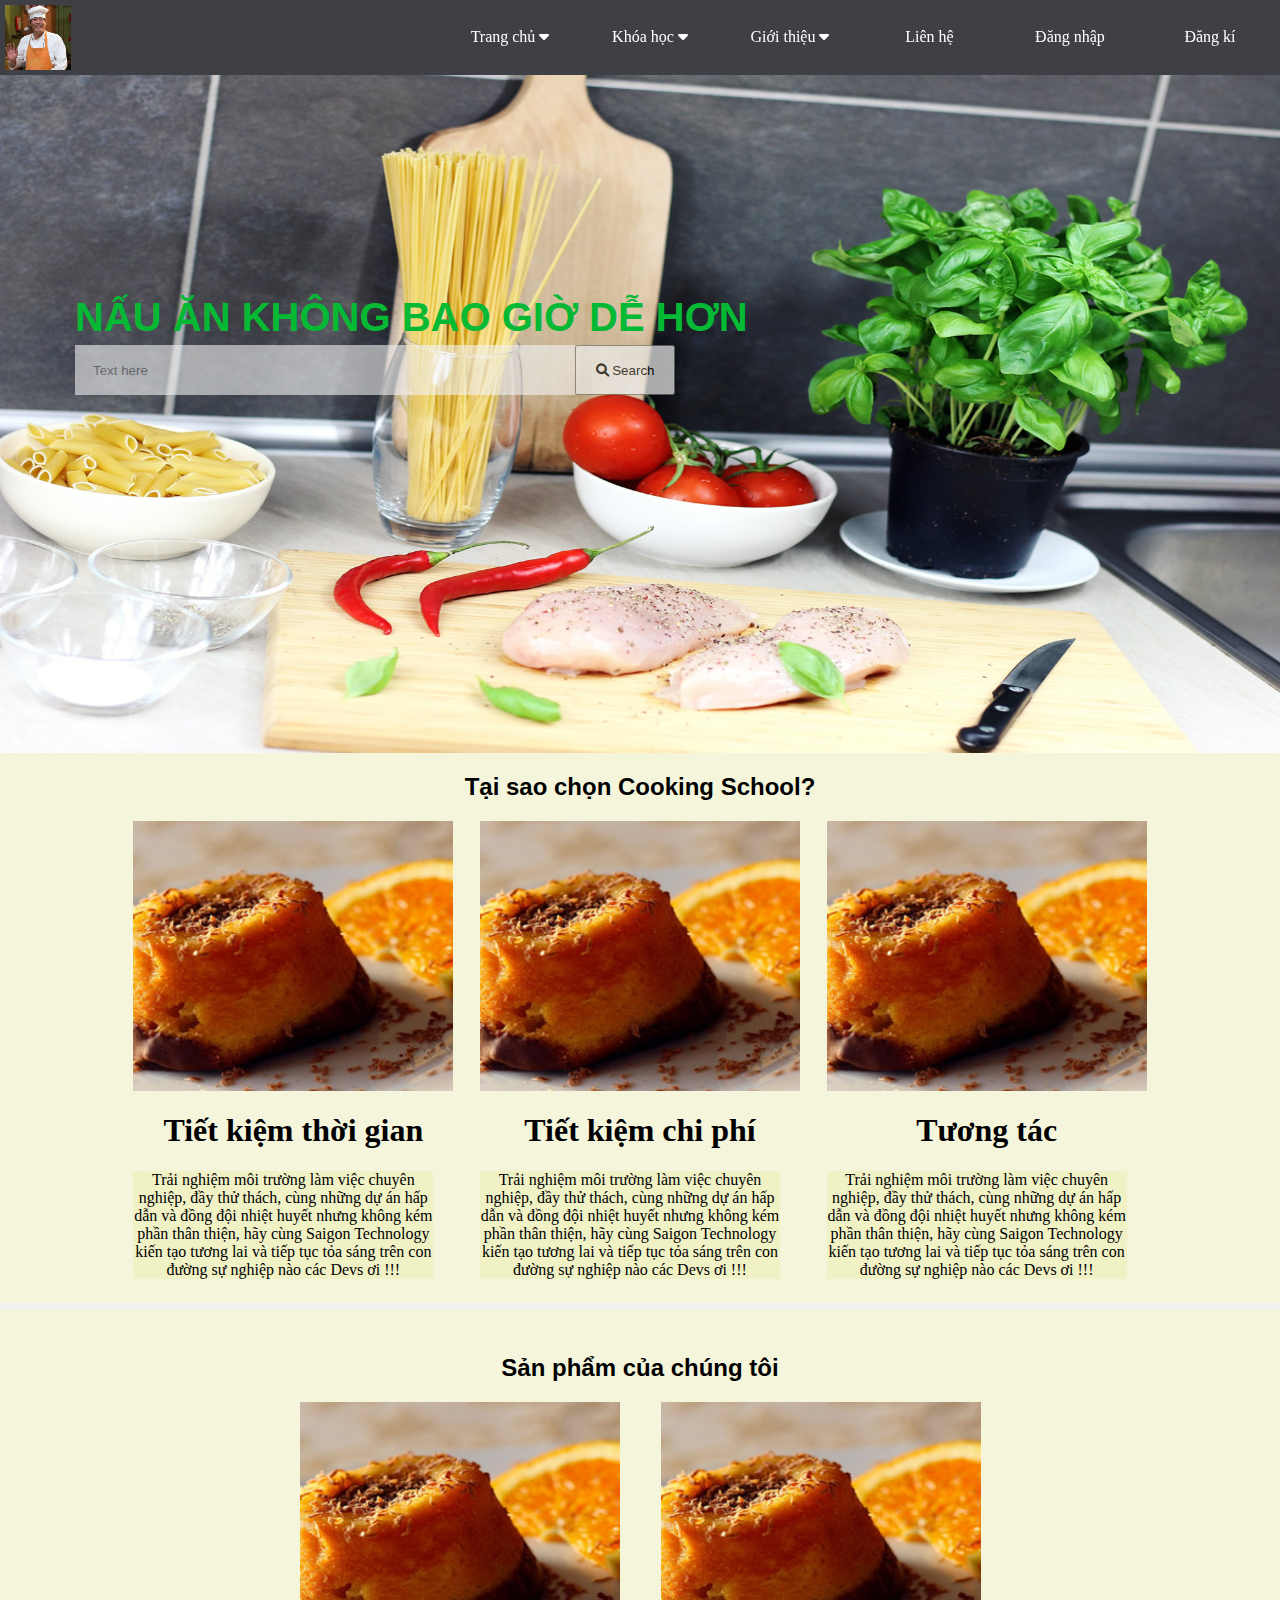
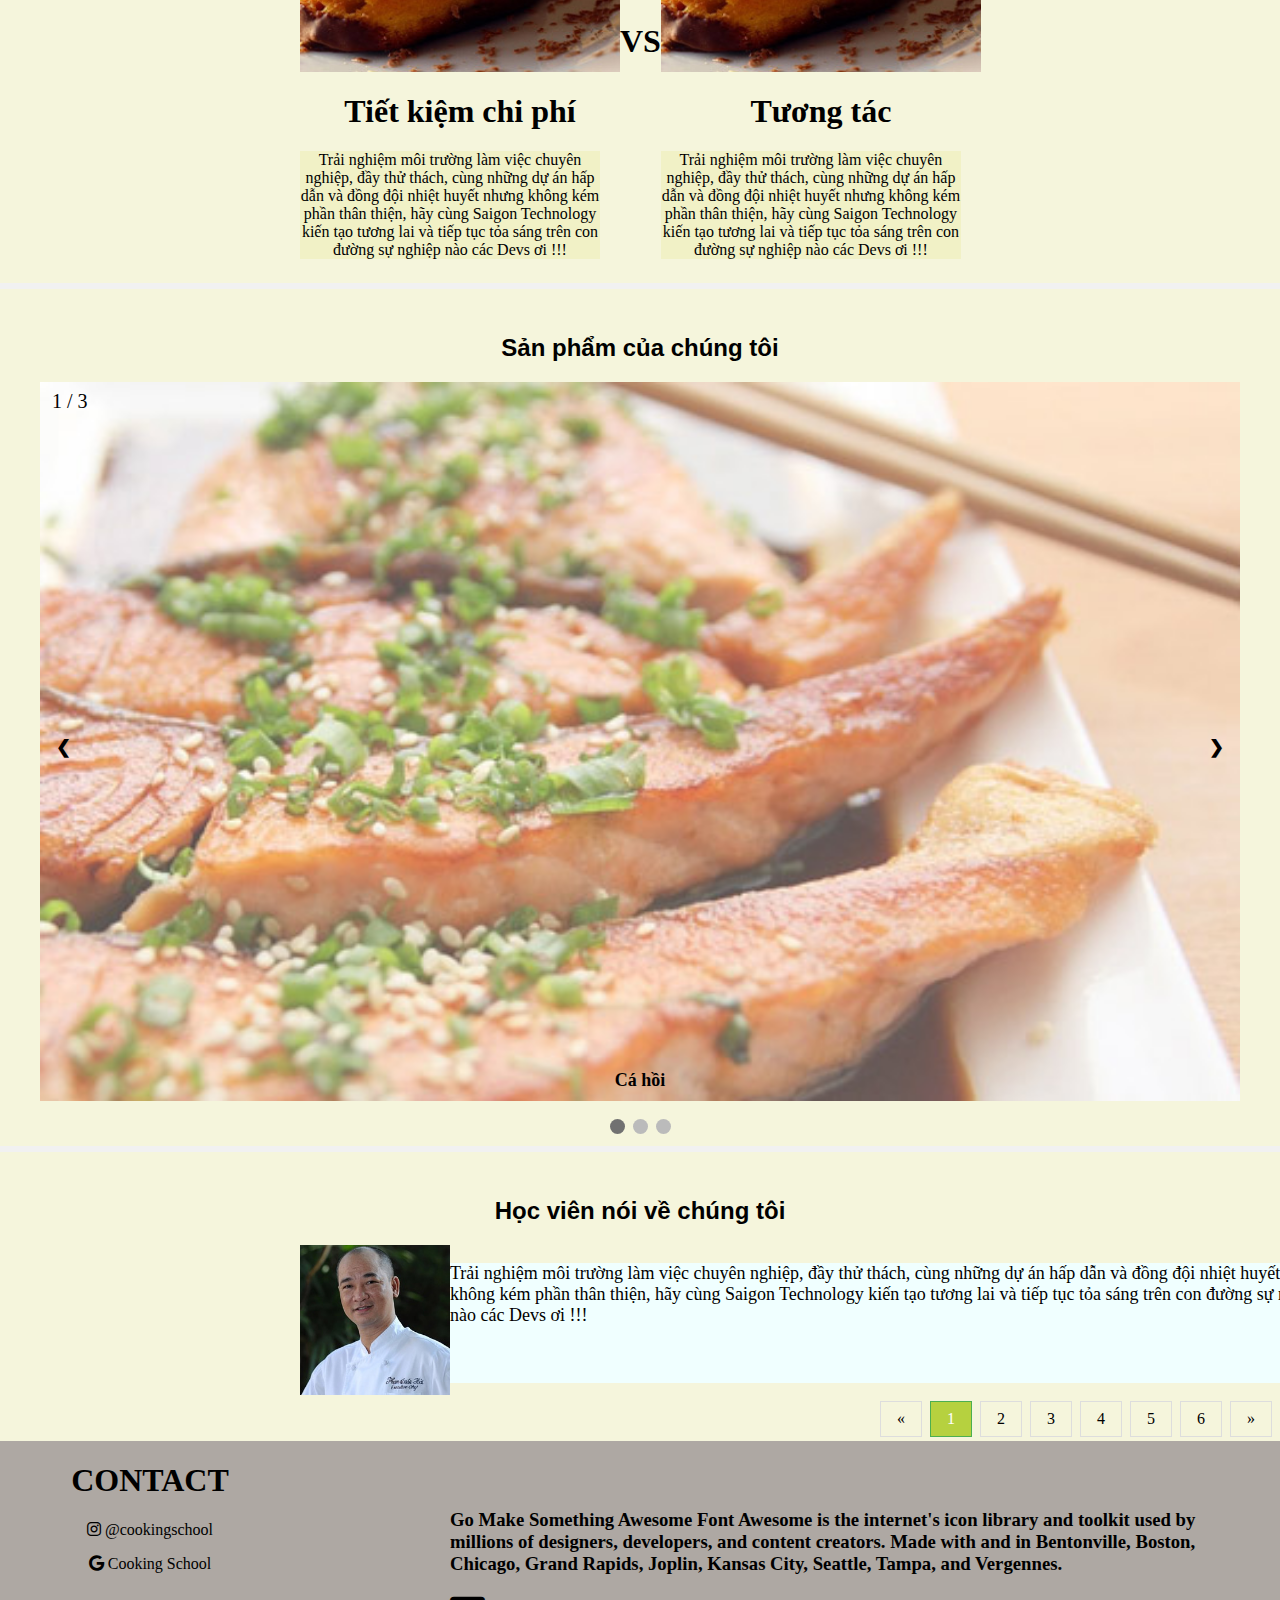
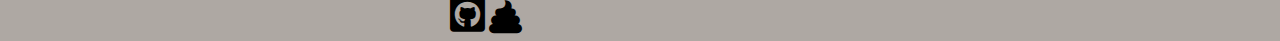
==== Index.html @ 745015cc "landing page" ====
<!DOCTYPE html>

<html>
  <head>
    <meta charset="utf-8" />
    <meta http-equiv="X-UA-Compatible" content="IE=edge" />
    <title>Cooking School</title>
    <meta name="viewport" content="width=device-width, initial-scale=1" />
    <link rel="stylesheet" href="style/style.css" />
    <link
      rel="stylesheet"
      href="https://cdnjs.cloudflare.com/ajax/libs/font-awesome/6.0.0/css/all.min.css"
     />
    <script type="text/javascript" src="js/main.js"></script>
  </head>

  <body>
    <!-- header -->
    <header class="header clearfix">
      <!-- logo -->
      <img src="images/team4.jpg" alt="headerlogo" />

      <!-- header-menu -->
      <div>
<div class="dropdown clearfix">
          <button
            class="dropbtn"
            onclick="document.getElementById('id01').style.display='block'"
          >
            Đăng kí
          </button>
          <div id="id01" class="modal">
            <span
              onclick="document.getElementById('id01').style.display='none'"
              class="close"
              title="Close Modal"
              >&times;</span
            >
            <form class="modal-content" action="/action_page.php">
              <div class="container-sign-up">
                <h1>Sign Up</h1>
                <p>Please fill in this form to create an account.</p>
                <hr />
                <label for="email"><b>Email</b></label>
                <input
                  type="text"
                  placeholder="Enter Email"
                  name="email"
                  required
                />

                <label for="psw"><b>Password</b></label>
                <input
                  type="password"
                  placeholder="Enter Password"
                  name="psw"
                  required
                />

                <label for="psw-repeat"><b>Repeat Password</b></label>
                <input
                  type="password"
                  placeholder="Repeat Password"
                  name="psw-repeat"
                  required
                />

                <label>
                  <input
                    type="checkbox"
                    checked="checked"
                    name="remember"
                    style="margin-bottom: 15px"
                  />
                  Remember me
                </label>
                <hr />
                <p>
                  By creating an account you agree to our
                  <a href="#" style="color: dodgerblue">Terms & Privacy</a>.
                </p>

                <div class="clearfix">
                  <button
                    type="button"
                    onclick="document.getElementById('id01').style.display='none'"
                    class="cancelbtn"
                  >
                    Cancel
                  </button>
                  <button type="submit" class="signupbtn">Sign Up</button>
                </div>
              </div>
            </form>
          </div>
        </div>
<div class="dropdown clearfix">
          <button
            class="dropbtn"
onclick="document.getElementById('id02').style.display='block'""
          >
            Đăng nhập
          </button>
<div id="id02" class="modal">
            <span
              onclick="document.getElementById('id02').style.display='none'"
              class="close"
              title="Close Modal"
              >&times;</span
            >
            <form class="modal-content" action="/action_page.php">
              <div class="container-sign-up">
                <h1>Login</h1>
                <p>Please fill in this form to login an account.</p>
                <hr />
                <label for="email"><b>Email</b></label>
                <input
                  type="text"
                  placeholder="Enter Email"
                  name="email"
                  required
                />

                <label for="psw"><b>Password</b></label>
                <input
                  type="password"
                  placeholder="Enter Password"
                  name="psw"
                  required
                />

                <label>
                  <input
                    type="checkbox"
                    checked="checked"
                    name="remember"
                    style="margin-bottom: 15px"
                  />
                  Remember me
                </label>
                <hr />

                <div class="clearfix">
                  <button
                    type="button"
                    onclick="document.getElementById('id02').style.display='none'"
                    class="cancelbtn"
                  >
                    Cancel
                  </button>
                  <button type="submit" class="signupbtn">Login</button>
                </div>
              </div>
            </form>
          </div>
        </div>
        <div class="dropdown">
          <button
            class="dropbtn"
            style="border-right: 1px solid rgba(58, 58, 58, 0.702)"
          >
            Liên hệ
          </button>
          <div class="dropdown-content"></div>
        </div>
        <div class="dropdown">
<button class="dropbtn">
            Giới thiệu <i class="fa fa-caret-down"></i>
          </button>
          <div class="dropdown-content">
            <a href="#">Link 1</a>
            <a href="#">Link 2</a>
            <a href="#">Link 3</a>
          </div>
        </div>
        <div class="dropdown">
<button class="dropbtn">
            Khóa học <i class="fa fa-caret-down"></i>
          </button>
          <div class="dropdown-content">
            <a href="#">Link 1</a>
            <a href="#">Link 2</a>
            <a href="#">Link 3</a>
          </div>
        </div>
        <div class="dropdown">
<button class="dropbtn">
            Trang chủ <i class="fa fa-caret-down"></i>
          </button>
          <div class="dropdown-content">
            <a href="#">Link 1</a>
            <a href="#">Link 2</a>
            <a href="#">Link 3</a>
          </div>
        </div>
      </div>
    </header>

    <!-- header-image -->
    <div class="header-image-container">
      <img src="images/homebg.jpg" alt="banner" />

      <!-- header-image-content -->
      <div>
<p>NẤU ĂN KHÔNG BAO GIỜ DỄ HƠN</p>
      </div>

      <!-- header-image-search-box -->
      <div>
        <input type="text" id="text" name="text" placeholder="Text here" />
        <button type="button"><i class="fa fa-search"></i> Search</button>
      </div>
    </div>

    <!-- main-text -->
    <!--tai sao chon cooking school -->
    <div class="main-text">
      <h2>Tại sao chọn Cooking School?</h2>
    </div>

    <!-- main-content-box-container-->
    <div class="main-content-box-container">
      <!-- content-box -->
      <div class="content-box-row">
        <img src="images/gl1.jpg" alt="cake" />
        <h1>Tiết kiệm thời gian</h1>
        <p>
          Trải nghiệm môi trường làm việc chuyên nghiệp, đầy thử thách, cùng
          những dự án hấp dẫn và đồng đội nhiệt huyết nhưng không kém phần thân
          thiện, hãy cùng Saigon Technology kiến tạo tương lai và tiếp tục tỏa
          sáng trên con đường sự nghiệp nào các Devs ơi !!!
        </p>
      </div>
      <div class="content-box-row">
        <img src="images/gl1.jpg" alt="cake" />
        <h1>Tiết kiệm chi phí</h1>
        <p>
          Trải nghiệm môi trường làm việc chuyên nghiệp, đầy thử thách, cùng
          những dự án hấp dẫn và đồng đội nhiệt huyết nhưng không kém phần thân
          thiện, hãy cùng Saigon Technology kiến tạo tương lai và tiếp tục tỏa
          sáng trên con đường sự nghiệp nào các Devs ơi !!!
        </p>
      </div>
      <div class="content-box-row">
        <img src="images/gl1.jpg" alt="cake" />
        <h1>Tương tác</h1>
        <p>
          Trải nghiệm môi trường làm việc chuyên nghiệp, đầy thử thách, cùng
          những dự án hấp dẫn và đồng đội nhiệt huyết nhưng không kém phần thân
          thiện, hãy cùng Saigon Technology kiến tạo tương lai và tiếp tục tỏa
          sáng trên con đường sự nghiệp nào các Devs ơi !!!
        </p>
      </div>
    </div>
<hr>
    <!-- San pham cua chung toi -->
    <div class="main-text">
      <h2>Sản phẩm của chúng tôi</h2>
    </div>

    <!-- content-box-content -->
    <div
      class="main-content-box-container"
      style="margin-left: 300px; margin-right: 300px"
    >
      <div class="content-box-row">
        <img src="images/gl1.jpg" alt="cake" />
        <h1>Tiết kiệm chi phí</h1>
        <p>
          Trải nghiệm môi trường làm việc chuyên nghiệp, đầy thử thách, cùng
          những dự án hấp dẫn và đồng đội nhiệt huyết nhưng không kém phần thân
          thiện, hãy cùng Saigon Technology kiến tạo tương lai và tiếp tục tỏa
          sáng trên con đường sự nghiệp nào các Devs ơi !!!
        </p>
      </div>
      <div class="content-box-row" style="margin-top: 200px">
        <h1>VS</h1>
      </div>
      <div class="content-box-row">
        <img src="images/gl1.jpg" alt="cake" />
        <h1>Tương tác</h1>
        <p>
          Trải nghiệm môi trường làm việc chuyên nghiệp, đầy thử thách, cùng
          những dự án hấp dẫn và đồng đội nhiệt huyết nhưng không kém phần thân
          thiện, hãy cùng Saigon Technology kiến tạo tương lai và tiếp tục tỏa
          sáng trên con đường sự nghiệp nào các Devs ơi !!!
        </p>
      </div>
    </div>
<hr>
    <div class="main-text">
      <h2>Sản phẩm của chúng tôi</h2>
    </div>
    <div class="slideshow-container">
      <div class="mySlides fade">
        <div class="numbertext">1 / 3</div>
        <img src="images/pf1.jpg" style="width: 100%" />
        <div class="text">Cá hồi</div>
      </div>

      <div class="mySlides fade">
        <div class="numbertext">2 / 3</div>
        <img src="images/pf2.jpg" style="width: 100%" />
        <div class="text">Mật ong</div>
      </div>

      <div class="mySlides fade">
        <div class="numbertext">3 / 3</div>
        <img src="images/pf3.jpg" style="width: 100%" />
        <div class="text">Tôm xào măng tây</div>
      </div>

      <a class="prev" onclick="plusSlides(-1)">❮</a>
      <a class="next" onclick="plusSlides(1)">❯</a>
    </div>
    <br />

    <div style="text-align: center">
      <span class="dot" onclick="currentSlide(1)"></span>
      <span class="dot" onclick="currentSlide(2)"></span>
      <span class="dot" onclick="currentSlide(3)"></span>
    </div>
<hr>
    <!-- main-content -->
    <!-- Hoc vien noi ve chung toi -->
    <div class="main-text">
      <h2>Học viên nói về chúng tôi</h2>
    </div>

    <!-- footer-content-container -->
    <div class="footer-content-container clearfix">
      <div class="footer-content-container-img">
        <img src="images/team2.jpg" alt="client" />
        <div class="footer-content-container-img-overlay">
          <div class="footer-content-container-img-text-overlay">
Kim Sơn <br />
            Cooking School
          </div>
        </div>
      </div>
      <div class="footer-content-container-descripbe">
        <p>
          Trải nghiệm môi trường làm việc chuyên nghiệp, đầy thử thách, cùng
          những dự án hấp dẫn và đồng đội nhiệt huyết nhưng không kém phần thân
          thiện, hãy cùng Saigon Technology kiến tạo tương lai và tiếp tục tỏa
          sáng trên con đường sự nghiệp nào các Devs ơi !!!
        </p>
      </div>
    </div>
<!-- pagination -->
    <div class="pagination">
      <a href="#">&laquo;</a>
      <a href="#" class="active">1</a>
      <a href="#">2</a>
      <a href="#">3</a>
      <a href="#">4</a>
      <a href="#">5</a>
      <a href="#">6</a>
      <a href="#">&raquo;</a>
    </div>

    <div class="footer-container">
      <div class="content-box-row">
        <h1>CONTACT</h1>
        <p style="background-color: rgba(255, 255, 255, 0)">
          <i class="fa-brands fa-instagram"></i> @cookingschool
        </p>
        <p style="background-color: rgba(255, 255, 255, 0)">
          <i class="fa-brands fa-google"></i
          ><a href="http://www.google.com.vn" alt="web"> Cooking School</a>
        </p>
      </div>
      <div
        class="content-box-row"
        style="margin-left: 150px; margin-top: 50px; margin-right: 50px"
      >
        <h3>
          Go Make Something Awesome Font Awesome is the internet's icon library
          and toolkit used by millions of designers, developers, and content
          creators. Made with and in Bentonville, Boston, Chicago, Grand Rapids,
          Joplin, Kansas City, Seattle, Tampa, and Vergennes.
        </h3>
        <span
          ><i class="fa-brands fa-github-square" style="font-size: 40px"></i
        ></span>
        <span><i class="fa-solid fa-poop" style="font-size: 33px"></i></span>
      </div>
    </div>
 </body>
  <script type="text/javascript">
    let slideIndex = 1;
    showSlides(slideIndex);

    function plusSlides(n) {
      showSlides((slideIndex += n));
    }

    function currentSlide(n) {
      showSlides((slideIndex = n));
    }

    function showSlides(n) {
      let i;
      let slides = document.getElementsByClassName("mySlides");
      let dots = document.getElementsByClassName("dot");
      if (n > slides.length) {
        slideIndex = 1;
      }
      if (n < 1) {
        slideIndex = slides.length;
      }
      for (i = 0; i < slides.length; i++) {
        slides[i].style.display = "none";
      }
      for (i = 0; i < dots.length; i++) {
        dots[i].className = dots[i].className.replace(" active", "");
      }
      slides[slideIndex - 1].style.display = "block";
      dots[slideIndex - 1].className += " active";
    }
  </script>
  <script>
    // Get the modal
    var modal = document.getElementById("id01");

    // When the user clicks anywhere outside of the modal, close it
    window.onclick = function (event) {
      if (event.target == modal) {
        modal.style.display = "none";
      }
    };
  </script>
  <script>
    // Get the modal
    var modal = document.getElementById("id02");

    // When the user clicks anywhere outside of the modal, close it
    window.onclick = function (event) {
      if (event.target == modal) {
        modal.style.display = "none";
      }
    };
  </script>
</html>
---- style/style.css ----
html {
  background-color: beige;
}

body {
  margin: 0px;
}

* {
  box-sizing: border-box;
}

img {
  vertical-align: middle;
}
a {
  text-decoration: none;
  color: black;
}

.clearfix::after {
  content: "";
  clear: both;
  display: table;
}

.header {
  position: sticky;
  position: -webkit-sticky;
  z-index: 1;
  top: 0px;
  width: 100%;
  height: 75px;
  background-color: rgba(25, 27, 39, 0.833);
}

.header > img {
  display: block;
  position: absolute;
  width: auto;
  height: 65px;
  margin: 5px;
}

.dropdown {
  float: right;
  overflow: hidden;
  margin-top: 8px;
}

.dropdown .dropbtn {
  font-size: 16px;
  border: none;
  border-radius: 6px;
  outline: none;
  color: white;
  padding: 20px;
  width: 140px;
  background-color: inherit;
  font-family: inherit;
  margin: 0;
  cursor: pointer;
  transition: background-color 0.5s;
}

.dropdown:hover .dropbtn {
  background-color: rgba(148, 214, 151, 0.593);
}

.dropdown-content {
  display: none;
  position: absolute;
  background-color: #f9f9f9b0;
  min-width: 160px;
  box-shadow: 0px 8px 16px 0px rgba(0, 0, 0, 0.2);
  z-index: 1;
}

.dropdown-content a {
  float: none;
  color: black;
  padding: 12px 16px;
  text-decoration: none;
  display: block;
  text-align: left;
  transition: background-color 0.5s;
}

.dropdown-content a:hover {
  background-color: rgba(221, 221, 221, 0.663);
}

.dropdown:hover .dropdown-content {
  display: block;
}

.header-image-container {
  position: relative;
  font-family: Arial;
  font-weight: bolder;
  font-size: 40px;
}

.header-image-container img {
  display: block;
  background-size: contain;
  height: 678px;
  width: 100%;
  margin-left: auto;
  margin-right: auto;
}

.header-image-container div p {
  position: absolute;
  top: 180px;
  left: 75px;
  color: rgb(6, 185, 53);
}

.header-image-container div input {
  position: absolute;
  top: 270px;
  left: 75px;
  width: 500px;
  height: 50px;
  opacity: 0.6;
}
input[type="text"],
input[type="password"] {
  width: 100%;
  padding: 18px;
  display: inline-block;
  border: none;
  background: #f1f1f1;
}

input[type="text"]:focus,
input[type="password"]:focus {
  background-color: #ddd;
  outline: none;
}

.cancelbtn {
  background-color: #f44336;
}

.cancelbtn,
.signupbtn {
  float: left;
  padding: 14px 20px;
  width: 50%;
}

.container-sign-up {
  padding: 16px;
}

/* The Modal (background) */
.modal {
  display: none; /* Hidden by default */
  position: fixed; /* Stay in place */
  z-index: 1; /* Sit on top */
  left: 0;
  top: 0;
  width: 100%; /* Full width */
  height: 100%; /* Full height */
  overflow: auto; /* Enable scroll if needed */
  background-color: #474e5d50;
  padding-top: 50px;
}

/* Modal Content/Box */
.modal-content {
  background-color: #fefefe;
  margin: 5% auto 15% auto; /* 5% from the top, 15% from the bottom and centered */
  border: 1px solid #888;
  width: 80%; /* Could be more or less, depending on screen size */
}

/* Style the horizontal ruler */
hr {
  border: 3px solid #f1f1f1;
  margin-bottom: 25px;
}

/* The Close Button (x) */
.close {
  position: absolute;
  right: 120px;
  top: 80px;
  font-size: 40px;
  font-weight: bold;
  color: #f1f1f1;
}

.close:hover,
.close:focus {
  color: #f44336;
  cursor: pointer;
}

.header-image-container div button {
  position: absolute;
  top: 270px;
  left: 575px;
  height: 50px;
  width: 100px;
  opacity: 0.7;
  cursor: pointer;
}

.main-text {
  display: flex;
  justify-content: center;
  font-family: arial;
  transition: font-size 0.5s;
}

.main-text:hover {
  font-size: larger;
  color: rgba(197, 58, 85, 0.814);
  cursor: pointer;
}

.main-content-box-container {
  position: relative;
  display: flex;
  justify-content: space-around;
  margin-left: 120px;
  margin-right: 120px;
  /* border-bottom: 1px solid black;
  border-radius: 20px; */
}

.content-box-row {
  display: flexbox;
  padding: auto;
  align-items: middle;
}

.content-box-row img {
  position: relative;
  display: block;
  width: 320px;
  height: 270px;
  background-size: contain;
}

.content-box-row h1 {
  display: block;
  position: relative;
  color: black;
  text-align: center;
}

.content-box-row p {
  display: block;
  width: 300px;
  position: relative;
  color: black;
  text-align: center;
  background-color: rgba(239, 239, 194, 0.835);
}

.footer-content-container {
  position: relative;
  display: flex;
  justify-content: space-around;
  margin-left: 150px;
  margin-right: 150px;
}

.footer-content-container-img {
  position: relative;
  display: block;
}

.footer-content-container-img > img {
  background-size: contain;
  display: block;
  margin-left: 150px;
  width: 150px;
  height: 150px;
}

.footer-content-container-img-overlay {
  position: absolute;
  height: 150px;
  width: 150px;
  opacity: 0;
  bottom: 5.4px;
  left: 150px;
  transition: 0.5s ease;
  font-size: 16px;
  background-color: rgb(255, 255, 255);
}

.footer-content-container-img:hover .footer-content-container-img-overlay {
  opacity: 0.7;
}

.footer-content-container-img-text-overlay {
  position: absolute;
  color: rgb(0, 0, 0);
  font-size: 16px;
  top: 50%;
  left: 50%;
  -webkit-transform: translate(-50%, -50%);
  -ms-transform: translate(-50%, -50%);
  transform: translate(-50%, -50%);
  text-align: center;
}

.footer-content-container-descripbe > p {
  position: relative;
  width: 900px;
  height: 120px;
  font-size: 18px;
  color: black;
  background-color: rgb(240, 255, 255);
}

.pagination {
  display: inline-block;
  margin-left: 876px;
}

.pagination a {
  color: black;
  float: left;
  padding: 8px 16px;
  text-decoration: none;
  transition: background-color 0.3s;
  border: 1px solid #ddd;
  margin: 0 4px;
}

.pagination a.active {
  background-color: #b6d13f;
  color: white;
  border: 1px solid #4caf50;
}

.pagination a:hover:not(.active) {
  background-color: #ddd;
}

/* Slideshow container */
.slideshow-container {
  max-width: 1200px;
  position: relative;
  margin: auto;
}

/* Next & previous buttons */
.prev,
.next {
  cursor: pointer;
  position: absolute;
  top: 50%;
  width: auto;
  padding: 16px;
  margin-top: -22px;
  color: rgb(0, 0, 0);
  font-weight: bold;
  font-size: 18px;
  transition: 0.6s ease;
  border-radius: 0 3px 3px 0;
  user-select: none;
}

/* Position the "next button" to the right */
.next {
  right: 0;
  border-radius: 3px 0 0 3px;
}

/* On hover, add a black background color with a little bit see-through */
.prev:hover,
.next:hover {
  background-color: rgba(255, 255, 255, 0.8);
}

/* Caption text */
.text {
  color: #000000;
  font-size: 18px;
  font-weight: bold;
  position: absolute;
  bottom: 10px;
  width: 100%;
  text-align: center;
}

/* Number text (1/3 etc) */
.numbertext {
  color: #000000;
  font-size: 20px;
  padding: 8px 12px;
  position: absolute;
  top: 0;
}

/* The dots/bullets/indicators */
.dot {
  cursor: pointer;
  height: 15px;
  width: 15px;
  margin: 0 2px;
  background-color: #bbb;
  border-radius: 50%;
  display: inline-block;
  transition: background-color 0.6s ease;
}

.active,
.dot:hover {
  background-color: #717171;
}

/* Fading animation */
.fade {
  animation-name: fade;
  animation-duration: 1.5s;
}

@keyframes fade {
  from {
    opacity: 0.4;
  }
  to {
    opacity: 1;
  }
}

.footer-container {
  position: relative;
  display: flex;
  width: 100%;
  background-color: rgba(158, 151, 151, 0.823);
  height: 200px;
  margin-bottom: 0px;
  justify-content: space-around;
}
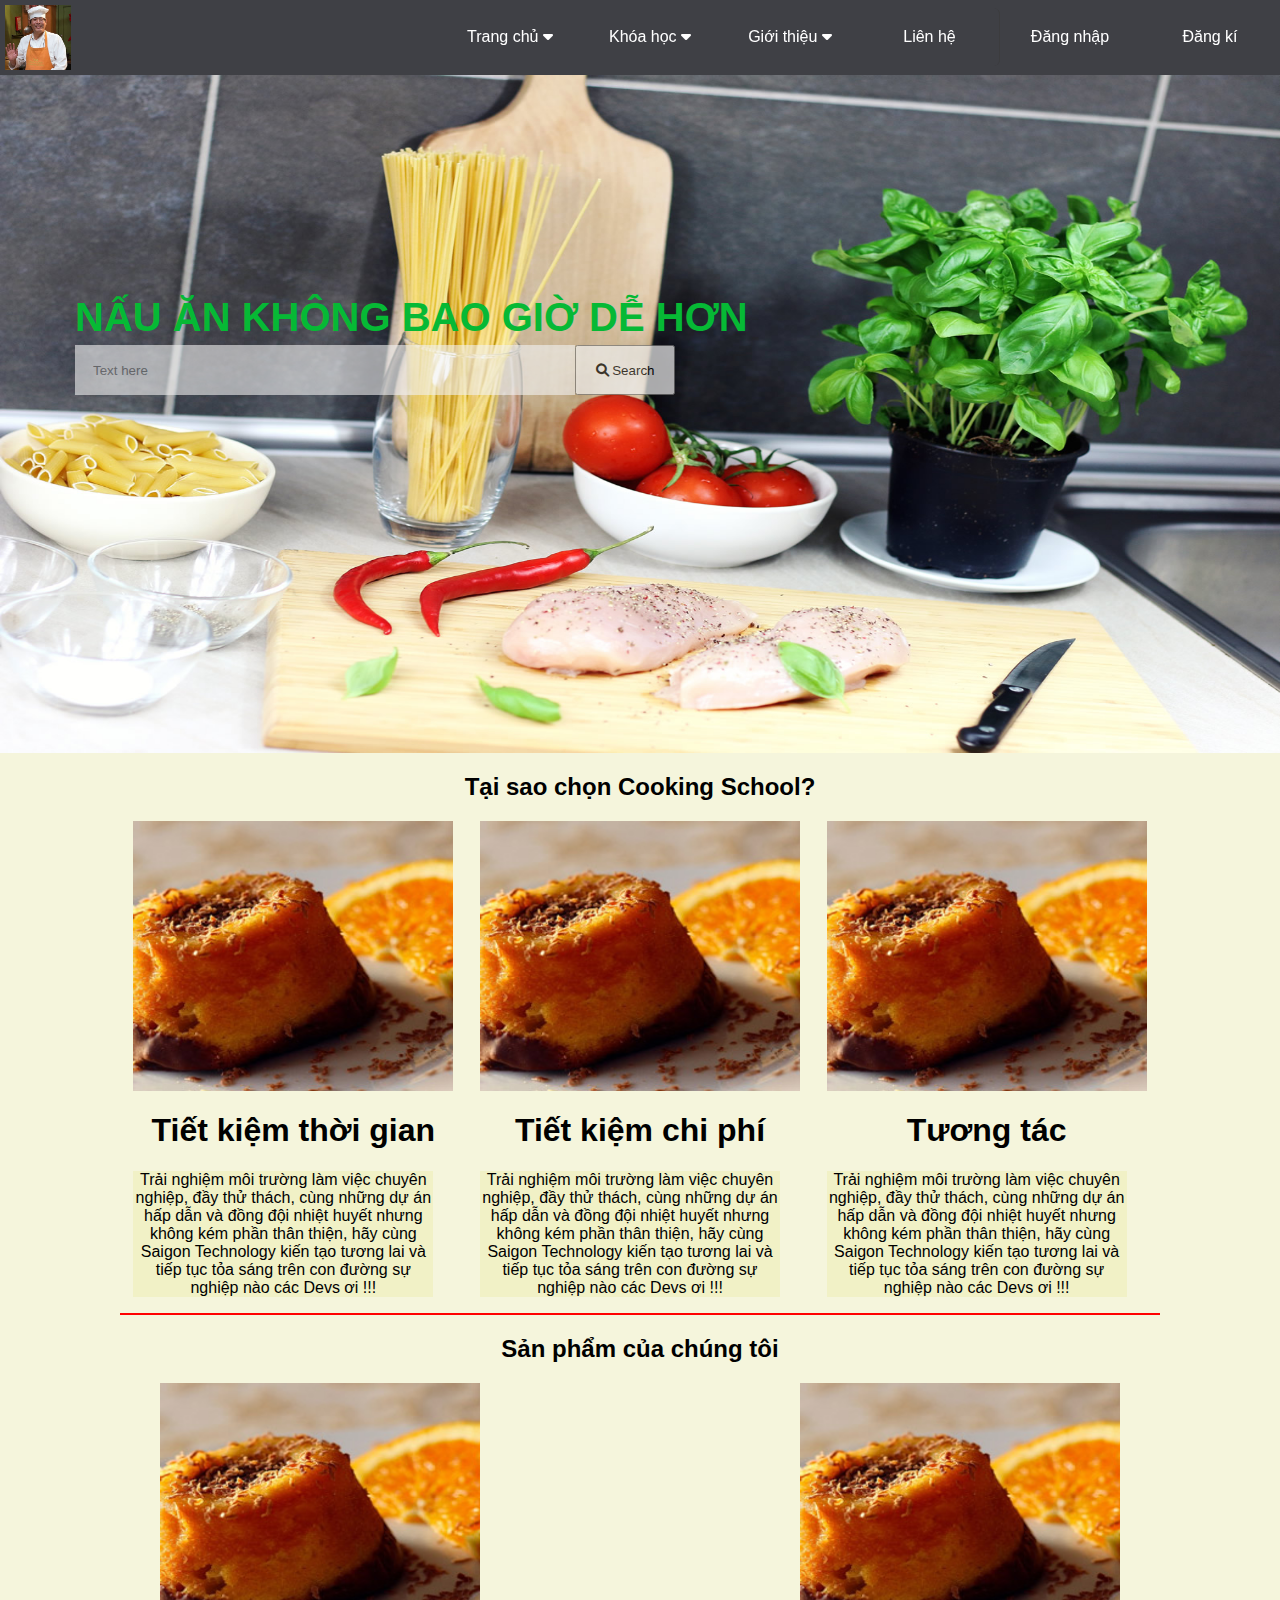
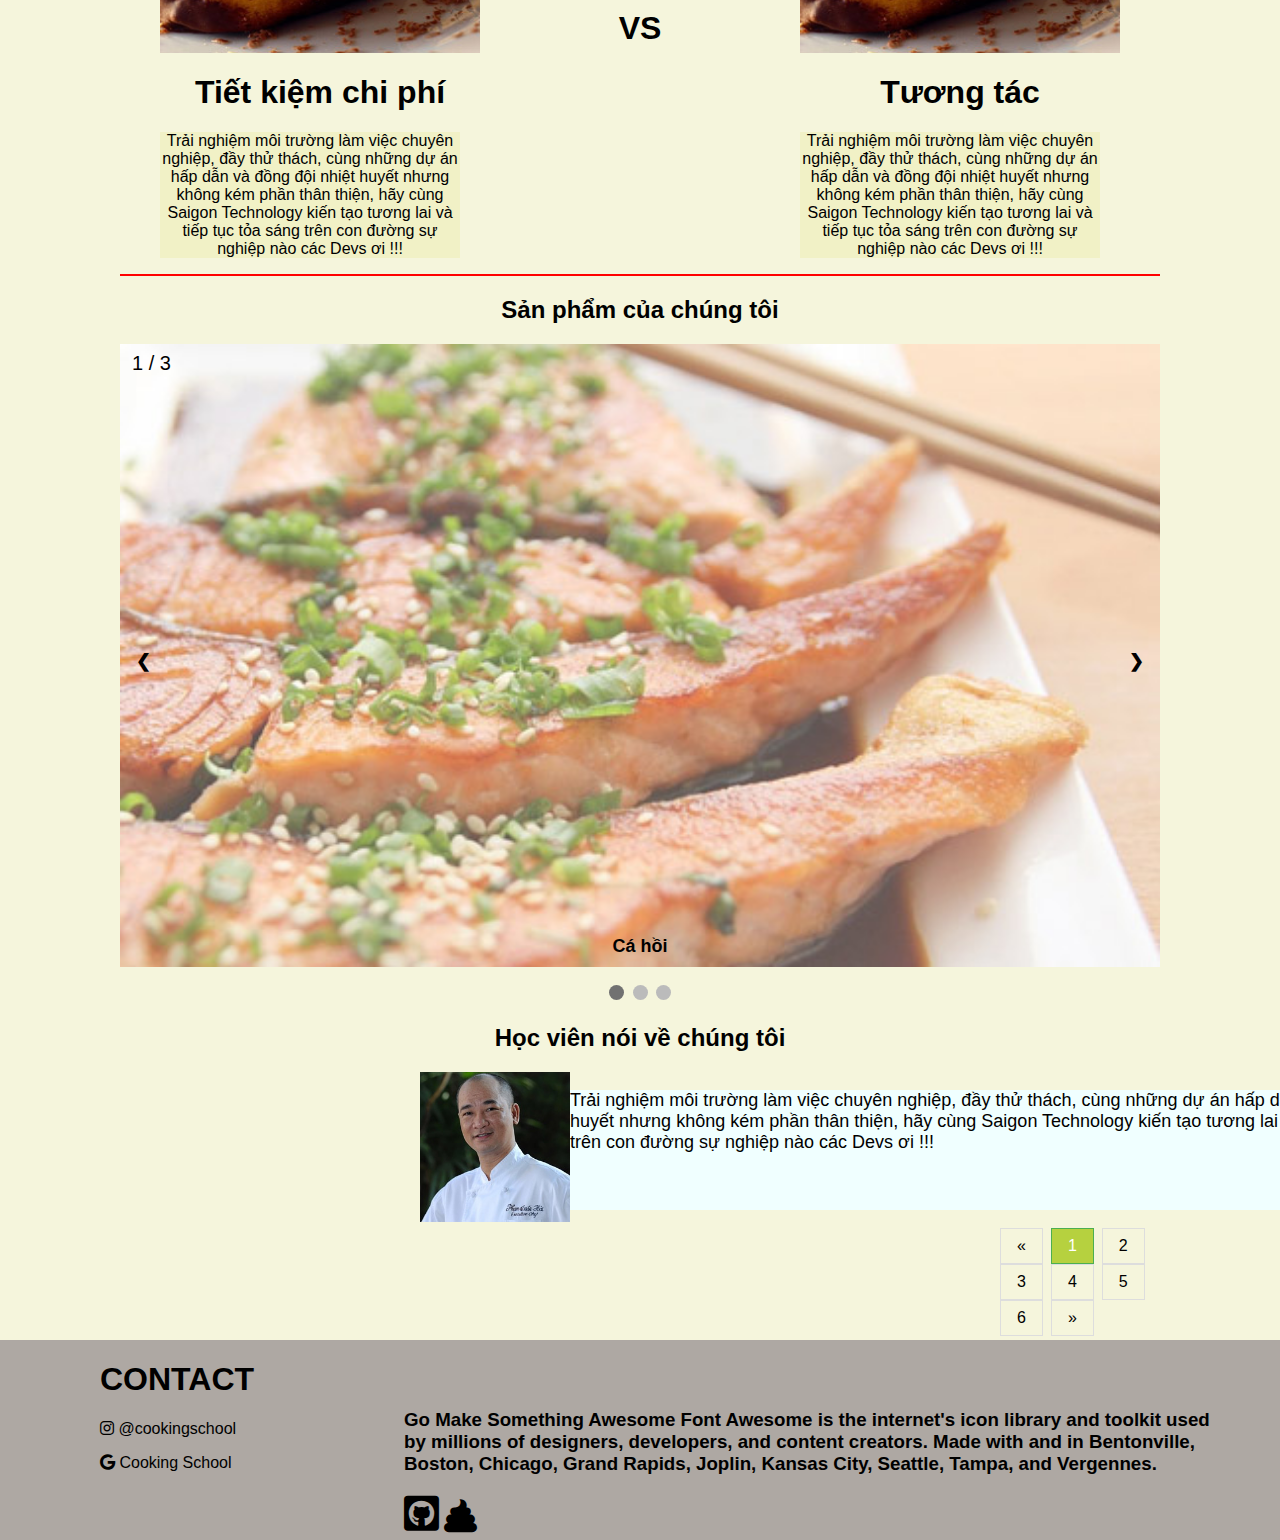
==== commit 5b943b95: "improve main page" ====
--- a/Index.html
+++ b/Index.html
@@ -6,187 +6,52 @@
     <meta http-equiv="X-UA-Compatible" content="IE=edge" />
     <title>Cooking School</title>
     <meta name="viewport" content="width=device-width, initial-scale=1" />
-    <link rel="stylesheet" href="style/style.css" />
-    <link
-      rel="stylesheet"
-      href="https://cdnjs.cloudflare.com/ajax/libs/font-awesome/6.0.0/css/all.min.css"
-     />
-    <script type="text/javascript" src="js/main.js"></script>
+    <link rel="icon" type="image/x-icon" href="favicon.ico" />
+    <link rel="stylesheet" type="" href="style/style.css" />
+    <link rel="stylesheet" type="" href="style/main.css" />
+    <link rel="stylesheet" href="https://cdnjs.cloudflare.com/ajax/libs/font-awesome/6.0.0/css/all.min.css" />
   </head>
 
   <body>
     <!-- header -->
-    <header class="header clearfix">
+    <header class="header-container clearfix">
       <!-- logo -->
       <img src="images/team4.jpg" alt="headerlogo" />
 
       <!-- header-menu -->
       <div>
-<div class="dropdown clearfix">
-          <button
-            class="dropbtn"
-            onclick="document.getElementById('id01').style.display='block'"
-          >
-            Đăng kí
-          </button>
-          <div id="id01" class="modal">
-            <span
-              onclick="document.getElementById('id01').style.display='none'"
-              class="close"
-              title="Close Modal"
-              >&times;</span
-            >
-            <form class="modal-content" action="/action_page.php">
-              <div class="container-sign-up">
-                <h1>Sign Up</h1>
-                <p>Please fill in this form to create an account.</p>
-                <hr />
-                <label for="email"><b>Email</b></label>
-                <input
-                  type="text"
-                  placeholder="Enter Email"
-                  name="email"
-                  required
-                />
-
-                <label for="psw"><b>Password</b></label>
-                <input
-                  type="password"
-                  placeholder="Enter Password"
-                  name="psw"
-                  required
-                />
-
-                <label for="psw-repeat"><b>Repeat Password</b></label>
-                <input
-                  type="password"
-                  placeholder="Repeat Password"
-                  name="psw-repeat"
-                  required
-                />
-
-                <label>
-                  <input
-                    type="checkbox"
-                    checked="checked"
-                    name="remember"
-                    style="margin-bottom: 15px"
-                  />
-                  Remember me
-                </label>
-                <hr />
-                <p>
-                  By creating an account you agree to our
-                  <a href="#" style="color: dodgerblue">Terms & Privacy</a>.
-                </p>
-
-                <div class="clearfix">
-                  <button
-                    type="button"
-                    onclick="document.getElementById('id01').style.display='none'"
-                    class="cancelbtn"
-                  >
-                    Cancel
-                  </button>
-                  <button type="submit" class="signupbtn">Sign Up</button>
-                </div>
-              </div>
-            </form>
-          </div>
-        </div>
-<div class="dropdown clearfix">
-          <button
-            class="dropbtn"
-onclick="document.getElementById('id02').style.display='block'""
-          >
-            Đăng nhập
-          </button>
-<div id="id02" class="modal">
-            <span
-              onclick="document.getElementById('id02').style.display='none'"
-              class="close"
-              title="Close Modal"
-              >&times;</span
-            >
-            <form class="modal-content" action="/action_page.php">
-              <div class="container-sign-up">
-                <h1>Login</h1>
-                <p>Please fill in this form to login an account.</p>
-                <hr />
-                <label for="email"><b>Email</b></label>
-                <input
-                  type="text"
-                  placeholder="Enter Email"
-                  name="email"
-                  required
-                />
-
-                <label for="psw"><b>Password</b></label>
-                <input
-                  type="password"
-                  placeholder="Enter Password"
-                  name="psw"
-                  required
-                />
-
-                <label>
-                  <input
-                    type="checkbox"
-                    checked="checked"
-                    name="remember"
-                    style="margin-bottom: 15px"
-                  />
-                  Remember me
-                </label>
-                <hr />
-
-                <div class="clearfix">
-                  <button
-                    type="button"
-                    onclick="document.getElementById('id02').style.display='none'"
-                    class="cancelbtn"
-                  >
-                    Cancel
-                  </button>
-                  <button type="submit" class="signupbtn">Login</button>
-                </div>
-              </div>
-            </form>
-          </div>
-        </div>
-        <div class="dropdown">
-          <button
-            class="dropbtn"
-            style="border-right: 1px solid rgba(58, 58, 58, 0.702)"
-          >
-            Liên hệ
-          </button>
-          <div class="dropdown-content"></div>
-        </div>
-        <div class="dropdown">
-<button class="dropbtn">
-            Giới thiệu <i class="fa fa-caret-down"></i>
-          </button>
+        <div class="dropdown">
+          <button class="dropbtn">Đăng kí</button>
+        </div>
+
+        <div class="dropdown">
+          <button class="dropbtn">Đăng nhập</button>
+        </div>
+
+        <div class="dropdown">
+          <button class="dropbtn" style="border-right: 1px solid rgba(58, 58, 58, 0.702)">Liên hệ</button>
+        </div>
+
+        <div class="dropdown">
+          <button class="dropbtn">Giới thiệu <i class="fa fa-caret-down"></i></button>
           <div class="dropdown-content">
             <a href="#">Link 1</a>
             <a href="#">Link 2</a>
             <a href="#">Link 3</a>
           </div>
         </div>
-        <div class="dropdown">
-<button class="dropbtn">
-            Khóa học <i class="fa fa-caret-down"></i>
-          </button>
+
+        <div class="dropdown">
+          <button class="dropbtn">Khóa học <i class="fa fa-caret-down"></i></button>
           <div class="dropdown-content">
             <a href="#">Link 1</a>
             <a href="#">Link 2</a>
             <a href="#">Link 3</a>
           </div>
         </div>
-        <div class="dropdown">
-<button class="dropbtn">
-            Trang chủ <i class="fa fa-caret-down"></i>
-          </button>
+
+        <div class="dropdown">
+          <button class="dropbtn">Trang chủ <i class="fa fa-caret-down"></i></button>
           <div class="dropdown-content">
             <a href="#">Link 1</a>
             <a href="#">Link 2</a>
@@ -196,249 +61,215 @@
       </div>
     </header>
 
-    <!-- header-image -->
+    <!-- banner -->
     <div class="header-image-container">
-      <img src="images/homebg.jpg" alt="banner" />
-
-      <!-- header-image-content -->
-      <div>
-<p>NẤU ĂN KHÔNG BAO GIỜ DỄ HƠN</p>
-      </div>
-
-      <!-- header-image-search-box -->
+      <div>
+        <img src="images/homebg.jpg" alt="banner" />
+      </div>
+
+      <div>
+        <p>NẤU ĂN KHÔNG BAO GIỜ DỄ HƠN</p>
+      </div>
+
+      <!-- search box -->
       <div>
         <input type="text" id="text" name="text" placeholder="Text here" />
         <button type="button"><i class="fa fa-search"></i> Search</button>
       </div>
     </div>
 
-    <!-- main-text -->
-    <!--tai sao chon cooking school -->
-    <div class="main-text">
-      <h2>Tại sao chọn Cooking School?</h2>
-    </div>
-
-    <!-- main-content-box-container-->
-    <div class="main-content-box-container">
-      <!-- content-box -->
-      <div class="content-box-row">
-        <img src="images/gl1.jpg" alt="cake" />
-        <h1>Tiết kiệm thời gian</h1>
-        <p>
-          Trải nghiệm môi trường làm việc chuyên nghiệp, đầy thử thách, cùng
-          những dự án hấp dẫn và đồng đội nhiệt huyết nhưng không kém phần thân
-          thiện, hãy cùng Saigon Technology kiến tạo tương lai và tiếp tục tỏa
-          sáng trên con đường sự nghiệp nào các Devs ơi !!!
+    <!-- content -->
+    <div class="content">
+      <div class="title">
+        <h2>Tại sao chọn Cooking School?</h2>
+      </div>
+
+      <!-- box container-->
+      <div class="box-container">
+        <div class="box-row">
+          <img src="images/gl1.jpg" alt="cake" />
+
+          <h1>Tiết kiệm thời gian</h1>
+
+          <p>
+            Trải nghiệm môi trường làm việc chuyên nghiệp, đầy thử thách, cùng những dự án hấp dẫn và đồng đội nhiệt huyết nhưng không kém phần thân
+            thiện, hãy cùng Saigon Technology kiến tạo tương lai và tiếp tục tỏa sáng trên con đường sự nghiệp nào các Devs ơi !!!
+          </p>
+        </div>
+
+        <div class="box-row">
+          <img src="images/gl1.jpg" alt="cake" />
+
+          <h1>Tiết kiệm chi phí</h1>
+
+          <p>
+            Trải nghiệm môi trường làm việc chuyên nghiệp, đầy thử thách, cùng những dự án hấp dẫn và đồng đội nhiệt huyết nhưng không kém phần thân
+            thiện, hãy cùng Saigon Technology kiến tạo tương lai và tiếp tục tỏa sáng trên con đường sự nghiệp nào các Devs ơi !!!
+          </p>
+        </div>
+
+        <div class="box-row">
+          <img src="images/gl1.jpg" alt="cake" />
+
+          <h1>Tương tác</h1>
+
+          <p>
+            Trải nghiệm môi trường làm việc chuyên nghiệp, đầy thử thách, cùng những dự án hấp dẫn và đồng đội nhiệt huyết nhưng không kém phần thân
+            thiện, hãy cùng Saigon Technology kiến tạo tương lai và tiếp tục tỏa sáng trên con đường sự nghiệp nào các Devs ơi !!!
+          </p>
+        </div>
+      </div>
+
+      <div class="line-break"></div>
+    </div>
+
+    <!-- content -->
+    <div class="content">
+      <div class="title">
+        <h2>Sản phẩm của chúng tôi</h2>
+      </div>
+
+      <!-- box-content -->
+      <div class="box-container" style="justify-content: center;">
+        <div class="box-row">
+          <img src="images/gl1.jpg" alt="cake" />
+
+          <h1>Tiết kiệm chi phí</h1>
+
+          <p>
+            Trải nghiệm môi trường làm việc chuyên nghiệp, đầy thử thách, cùng những dự án hấp dẫn và đồng đội nhiệt huyết nhưng không kém phần thân
+            thiện, hãy cùng Saigon Technology kiến tạo tương lai và tiếp tục tỏa sáng trên con đường sự nghiệp nào các Devs ơi !!!
+          </p>
+        </div>
+
+        <div class="box-row" style="align-self: center; width: 320px;">
+          <h1>VS</h1>
+        </div>
+
+        <div class="box-row">
+          <img src="images/gl1.jpg" alt="cake" />
+
+          <h1>Tương tác</h1>
+
+          <p>
+            Trải nghiệm môi trường làm việc chuyên nghiệp, đầy thử thách, cùng những dự án hấp dẫn và đồng đội nhiệt huyết nhưng không kém phần thân
+            thiện, hãy cùng Saigon Technology kiến tạo tương lai và tiếp tục tỏa sáng trên con đường sự nghiệp nào các Devs ơi !!!
+          </p>
+        </div>
+      </div>
+      
+      <div class="line-break"></div>
+    </div>
+
+    <!-- content -->
+    <div class="content">
+      <div class="title">
+        <h2>Sản phẩm của chúng tôi</h2>
+      </div>
+
+      <div class="slideshow-container">
+        <div class="mySlides fade">
+          <div class="numbertext">1 / 3</div>
+          <img src="images/pf1.jpg" style="width: 100%" />
+          <div class="text">Cá hồi</div>
+        </div>
+
+        <div class="mySlides fade">
+          <div class="numbertext">2 / 3</div>
+          <img src="images/pf2.jpg" style="width: 100%" />
+          <div class="text">Mật ong</div>
+        </div>
+
+        <div class="mySlides fade">
+          <div class="numbertext">3 / 3</div>
+          <img src="images/pf3.jpg" style="width: 100%" />
+          <div class="text">Tôm xào măng tây</div>
+        </div>
+
+        <a class="prev" onclick="plusSlides(-1)">❮</a>
+        <a class="next" onclick="plusSlides(1)">❯</a>
+      </div>
+
+      <br />
+
+      <div style="text-align: center">
+        <span class="dot" onclick="currentSlide(1)"></span>
+        <span class="dot" onclick="currentSlide(2)"></span>
+        <span class="dot" onclick="currentSlide(3)"></span>
+      </div>
+    </div>
+
+    <!-- content -->
+    <div class="content">
+      <div class="title"><!--  -->
+        <h2>Học viên nói về chúng tôi</h2>
+      </div>
+
+      <div class="feedback">
+        <div class="feedback-img">
+          <img src="images/team2.jpg" alt="client" />
+
+          <div class="feedback-img-overlay feedback-img-text-overlay">
+            Kim Sơn <br />
+            Cooking School
+          </div>
+        </div>
+
+        <div class="feedback-descripbe">
+          <p>
+            Trải nghiệm môi trường làm việc chuyên nghiệp, đầy thử thách, cùng những dự án hấp dẫn và đồng đội nhiệt huyết nhưng không kém phần thân
+            thiện, hãy cùng Saigon Technology kiến tạo tương lai và tiếp tục tỏa sáng trên con đường sự nghiệp nào các Devs ơi !!!
+          </p>
+        </div>
+      </div>
+
+      <!-- pagination -->
+      <div class="pagination">
+        <a href="#">&laquo;</a>
+        <a href="#" class="active">1</a>
+        <a href="#">2</a>
+        <a href="#">3</a>
+        <a href="#">4</a>
+        <a href="#">5</a>
+        <a href="#">6</a>
+        <a href="#">&raquo;</a>
+      </div>
+    </div><!--  -->
+
+    <!-- footer -->
+    <footer class="footer-container">
+      <div class="box-row" style="margin-left: 100px">
+        <h1>CONTACT</h1>
+
+        <p style="background-color: rgba(255, 255, 255, 0)"><i class="fa-brands fa-instagram"></i> @cookingschool</p>
+
+        <p style="background-color: rgba(255, 255, 255, 0)">
+          <i class="fa-brands fa-google"></i><a href="http://www.google.com.vn" alt="web"> Cooking School</a>
         </p>
       </div>
-      <div class="content-box-row">
-        <img src="images/gl1.jpg" alt="cake" />
-        <h1>Tiết kiệm chi phí</h1>
-        <p>
-          Trải nghiệm môi trường làm việc chuyên nghiệp, đầy thử thách, cùng
-          những dự án hấp dẫn và đồng đội nhiệt huyết nhưng không kém phần thân
-          thiện, hãy cùng Saigon Technology kiến tạo tương lai và tiếp tục tỏa
-          sáng trên con đường sự nghiệp nào các Devs ơi !!!
-        </p>
-      </div>
-      <div class="content-box-row">
-        <img src="images/gl1.jpg" alt="cake" />
-        <h1>Tương tác</h1>
-        <p>
-          Trải nghiệm môi trường làm việc chuyên nghiệp, đầy thử thách, cùng
-          những dự án hấp dẫn và đồng đội nhiệt huyết nhưng không kém phần thân
-          thiện, hãy cùng Saigon Technology kiến tạo tương lai và tiếp tục tỏa
-          sáng trên con đường sự nghiệp nào các Devs ơi !!!
-        </p>
-      </div>
-    </div>
-<hr>
-    <!-- San pham cua chung toi -->
-    <div class="main-text">
-      <h2>Sản phẩm của chúng tôi</h2>
-    </div>
-
-    <!-- content-box-content -->
-    <div
-      class="main-content-box-container"
-      style="margin-left: 300px; margin-right: 300px"
-    >
-      <div class="content-box-row">
-        <img src="images/gl1.jpg" alt="cake" />
-        <h1>Tiết kiệm chi phí</h1>
-        <p>
-          Trải nghiệm môi trường làm việc chuyên nghiệp, đầy thử thách, cùng
-          những dự án hấp dẫn và đồng đội nhiệt huyết nhưng không kém phần thân
-          thiện, hãy cùng Saigon Technology kiến tạo tương lai và tiếp tục tỏa
-          sáng trên con đường sự nghiệp nào các Devs ơi !!!
-        </p>
-      </div>
-      <div class="content-box-row" style="margin-top: 200px">
-        <h1>VS</h1>
-      </div>
-      <div class="content-box-row">
-        <img src="images/gl1.jpg" alt="cake" />
-        <h1>Tương tác</h1>
-        <p>
-          Trải nghiệm môi trường làm việc chuyên nghiệp, đầy thử thách, cùng
-          những dự án hấp dẫn và đồng đội nhiệt huyết nhưng không kém phần thân
-          thiện, hãy cùng Saigon Technology kiến tạo tương lai và tiếp tục tỏa
-          sáng trên con đường sự nghiệp nào các Devs ơi !!!
-        </p>
-      </div>
-    </div>
-<hr>
-    <div class="main-text">
-      <h2>Sản phẩm của chúng tôi</h2>
-    </div>
-    <div class="slideshow-container">
-      <div class="mySlides fade">
-        <div class="numbertext">1 / 3</div>
-        <img src="images/pf1.jpg" style="width: 100%" />
-        <div class="text">Cá hồi</div>
-      </div>
-
-      <div class="mySlides fade">
-        <div class="numbertext">2 / 3</div>
-        <img src="images/pf2.jpg" style="width: 100%" />
-        <div class="text">Mật ong</div>
-      </div>
-
-      <div class="mySlides fade">
-        <div class="numbertext">3 / 3</div>
-        <img src="images/pf3.jpg" style="width: 100%" />
-        <div class="text">Tôm xào măng tây</div>
-      </div>
-
-      <a class="prev" onclick="plusSlides(-1)">❮</a>
-      <a class="next" onclick="plusSlides(1)">❯</a>
-    </div>
-    <br />
-
-    <div style="text-align: center">
-      <span class="dot" onclick="currentSlide(1)"></span>
-      <span class="dot" onclick="currentSlide(2)"></span>
-      <span class="dot" onclick="currentSlide(3)"></span>
-    </div>
-<hr>
-    <!-- main-content -->
-    <!-- Hoc vien noi ve chung toi -->
-    <div class="main-text">
-      <h2>Học viên nói về chúng tôi</h2>
-    </div>
-
-    <!-- footer-content-container -->
-    <div class="footer-content-container clearfix">
-      <div class="footer-content-container-img">
-        <img src="images/team2.jpg" alt="client" />
-        <div class="footer-content-container-img-overlay">
-          <div class="footer-content-container-img-text-overlay">
-Kim Sơn <br />
-            Cooking School
-          </div>
-        </div>
-      </div>
-      <div class="footer-content-container-descripbe">
-        <p>
-          Trải nghiệm môi trường làm việc chuyên nghiệp, đầy thử thách, cùng
-          những dự án hấp dẫn và đồng đội nhiệt huyết nhưng không kém phần thân
-          thiện, hãy cùng Saigon Technology kiến tạo tương lai và tiếp tục tỏa
-          sáng trên con đường sự nghiệp nào các Devs ơi !!!
-        </p>
-      </div>
-    </div>
-<!-- pagination -->
-    <div class="pagination">
-      <a href="#">&laquo;</a>
-      <a href="#" class="active">1</a>
-      <a href="#">2</a>
-      <a href="#">3</a>
-      <a href="#">4</a>
-      <a href="#">5</a>
-      <a href="#">6</a>
-      <a href="#">&raquo;</a>
-    </div>
-
-    <div class="footer-container">
-      <div class="content-box-row">
-        <h1>CONTACT</h1>
-        <p style="background-color: rgba(255, 255, 255, 0)">
-          <i class="fa-brands fa-instagram"></i> @cookingschool
-        </p>
-        <p style="background-color: rgba(255, 255, 255, 0)">
-          <i class="fa-brands fa-google"></i
-          ><a href="http://www.google.com.vn" alt="web"> Cooking School</a>
-        </p>
-      </div>
-      <div
-        class="content-box-row"
-        style="margin-left: 150px; margin-top: 50px; margin-right: 50px"
-      >
+
+      <div class="box-row" style="margin-left: 150px; margin-top: 50px; margin-right: 50px">
         <h3>
-          Go Make Something Awesome Font Awesome is the internet's icon library
-          and toolkit used by millions of designers, developers, and content
-          creators. Made with and in Bentonville, Boston, Chicago, Grand Rapids,
-          Joplin, Kansas City, Seattle, Tampa, and Vergennes.
+          Go Make Something Awesome Font Awesome is the internet's icon library and toolkit used by millions of designers, developers, and content
+          creators. Made with and in Bentonville, Boston, Chicago, Grand Rapids, Joplin, Kansas City, Seattle, Tampa, and Vergennes.
         </h3>
-        <span
-          ><i class="fa-brands fa-github-square" style="font-size: 40px"></i
-        ></span>
+
+        <span><i class="fa-brands fa-github-square" style="font-size: 40px"></i></span>
         <span><i class="fa-solid fa-poop" style="font-size: 33px"></i></span>
       </div>
-    </div>
- </body>
-  <script type="text/javascript">
-    let slideIndex = 1;
-    showSlides(slideIndex);
-
-    function plusSlides(n) {
-      showSlides((slideIndex += n));
-    }
-
-    function currentSlide(n) {
-      showSlides((slideIndex = n));
-    }
-
-    function showSlides(n) {
-      let i;
-      let slides = document.getElementsByClassName("mySlides");
-      let dots = document.getElementsByClassName("dot");
-      if (n > slides.length) {
-        slideIndex = 1;
-      }
-      if (n < 1) {
-        slideIndex = slides.length;
-      }
-      for (i = 0; i < slides.length; i++) {
-        slides[i].style.display = "none";
-      }
-      for (i = 0; i < dots.length; i++) {
-        dots[i].className = dots[i].className.replace(" active", "");
-      }
-      slides[slideIndex - 1].style.display = "block";
-      dots[slideIndex - 1].className += " active";
-    }
-  </script>
+    </footer>
+  </body>
+  <script type="text/javascript" src="js/main.js"></script>
+  <script type="text/javascript" src="js/slides.js"></script>
   <script>
     // Get the modal
-    var modal = document.getElementById("id01");
+    var modal = document.getElementById('id01');
 
     // When the user clicks anywhere outside of the modal, close it
     window.onclick = function (event) {
       if (event.target == modal) {
-        modal.style.display = "none";
+        modal.style.display = 'none';
       }
     };
   </script>
-  <script>
-    // Get the modal
-    var modal = document.getElementById("id02");
-
-    // When the user clicks anywhere outside of the modal, close it
-    window.onclick = function (event) {
-      if (event.target == modal) {
-        modal.style.display = "none";
-      }
-    };
-  </script>
-</html>+</html>
--- a/style/style.css
+++ b/style/style.css
@@ -1,9 +1,7 @@
-html {
-  background-color: beige;
-}
-
 body {
   margin: 0px;
+  background-color: beige;
+  font-family: Helvetica, sans-serif;
 }
 
 * {
@@ -13,34 +11,27 @@
 img {
   vertical-align: middle;
 }
+
 a {
   text-decoration: none;
   color: black;
 }
 
 .clearfix::after {
-  content: "";
+  content: '';
   clear: both;
   display: table;
 }
 
-.header {
-  position: sticky;
-  position: -webkit-sticky;
-  z-index: 1;
-  top: 0px;
-  width: 100%;
-  height: 75px;
-  background-color: rgba(25, 27, 39, 0.833);
-}
-
-.header > img {
-  display: block;
-  position: absolute;
-  width: auto;
-  height: 65px;
-  margin: 5px;
-}
+/* Margin */
+.mg-left-300 {
+  margin-left: 300px;
+}
+
+.mg-right-300 {
+  margin-right: 300px;
+}
+/* End Margin */
 
 .dropdown {
   float: right;
@@ -57,7 +48,6 @@
   padding: 20px;
   width: 140px;
   background-color: inherit;
-  font-family: inherit;
   margin: 0;
   cursor: pointer;
   transition: background-color 0.5s;
@@ -96,7 +86,6 @@
 
 .header-image-container {
   position: relative;
-  font-family: Arial;
   font-weight: bolder;
   font-size: 40px;
 }
@@ -125,8 +114,8 @@
   height: 50px;
   opacity: 0.6;
 }
-input[type="text"],
-input[type="password"] {
+input[type='text'],
+input[type='password'] {
   width: 100%;
   padding: 18px;
   display: inline-block;
@@ -134,8 +123,8 @@
   background: #f1f1f1;
 }
 
-input[type="text"]:focus,
-input[type="password"]:focus {
+input[type='text']:focus,
+input[type='password']:focus {
   background-color: #ddd;
   outline: none;
 }
@@ -209,117 +198,6 @@
   cursor: pointer;
 }
 
-.main-text {
-  display: flex;
-  justify-content: center;
-  font-family: arial;
-  transition: font-size 0.5s;
-}
-
-.main-text:hover {
-  font-size: larger;
-  color: rgba(197, 58, 85, 0.814);
-  cursor: pointer;
-}
-
-.main-content-box-container {
-  position: relative;
-  display: flex;
-  justify-content: space-around;
-  margin-left: 120px;
-  margin-right: 120px;
-  /* border-bottom: 1px solid black;
-  border-radius: 20px; */
-}
-
-.content-box-row {
-  display: flexbox;
-  padding: auto;
-  align-items: middle;
-}
-
-.content-box-row img {
-  position: relative;
-  display: block;
-  width: 320px;
-  height: 270px;
-  background-size: contain;
-}
-
-.content-box-row h1 {
-  display: block;
-  position: relative;
-  color: black;
-  text-align: center;
-}
-
-.content-box-row p {
-  display: block;
-  width: 300px;
-  position: relative;
-  color: black;
-  text-align: center;
-  background-color: rgba(239, 239, 194, 0.835);
-}
-
-.footer-content-container {
-  position: relative;
-  display: flex;
-  justify-content: space-around;
-  margin-left: 150px;
-  margin-right: 150px;
-}
-
-.footer-content-container-img {
-  position: relative;
-  display: block;
-}
-
-.footer-content-container-img > img {
-  background-size: contain;
-  display: block;
-  margin-left: 150px;
-  width: 150px;
-  height: 150px;
-}
-
-.footer-content-container-img-overlay {
-  position: absolute;
-  height: 150px;
-  width: 150px;
-  opacity: 0;
-  bottom: 5.4px;
-  left: 150px;
-  transition: 0.5s ease;
-  font-size: 16px;
-  background-color: rgb(255, 255, 255);
-}
-
-.footer-content-container-img:hover .footer-content-container-img-overlay {
-  opacity: 0.7;
-}
-
-.footer-content-container-img-text-overlay {
-  position: absolute;
-  color: rgb(0, 0, 0);
-  font-size: 16px;
-  top: 50%;
-  left: 50%;
-  -webkit-transform: translate(-50%, -50%);
-  -ms-transform: translate(-50%, -50%);
-  transform: translate(-50%, -50%);
-  text-align: center;
-}
-
-.footer-content-container-descripbe > p {
-  position: relative;
-  width: 900px;
-  height: 120px;
-  font-size: 18px;
-  color: black;
-  background-color: rgb(240, 255, 255);
-}
-
 .pagination {
   display: inline-block;
   margin-left: 876px;
@@ -432,13 +310,3 @@
     opacity: 1;
   }
 }
-
-.footer-container {
-  position: relative;
-  display: flex;
-  width: 100%;
-  background-color: rgba(158, 151, 151, 0.823);
-  height: 200px;
-  margin-bottom: 0px;
-  justify-content: space-around;
-}
--- a/style/main.css
+++ b/style/main.css
@@ -0,0 +1,142 @@
+/* Header */
+.header-container {
+  position: sticky;
+  position: -webkit-sticky;
+  z-index: 1;
+  top: 0px;
+  width: 100%;
+  height: 75px;
+  background-color: rgba(25, 27, 39, 0.833);
+}
+
+.header-container > img {
+  display: block;
+  position: absolute;
+  width: auto;
+  height: 65px;
+  margin: 5px;
+}
+
+/* Main content */
+.content {
+  margin: 0 120px;
+}
+
+.content .title {
+  display: flex;
+  justify-content: center;
+  transition: font-size 0.5s;
+}
+
+.content .title:hover {
+  font-size: larger;
+  color: rgba(197, 58, 85, 0.814);
+  cursor: pointer;
+}
+
+.content .line-break {
+  border-bottom: 2px solid red;
+}
+
+.content .box-container {
+  position: relative;
+  display: flex;
+  justify-content: space-around;
+}
+
+.content .box-container .box-row {
+}
+
+.content .box-container .box-row img {
+  position: relative;
+  display: block;
+  width: 320px;
+  height: 270px;
+  background-size: contain;
+}
+
+.content .box-container .box-row h1 {
+  display: block;
+  position: relative;
+  color: black;
+  text-align: center;
+}
+
+.content .box-container .box-row p {
+  display: block;
+  width: 300px;
+  position: relative;
+  color: black;
+  text-align: center;
+  background-color: rgba(239, 239, 194, 0.835);
+}
+
+/* Footer */
+.footer-container {
+  position: relative;
+  display: flex;
+  width: 100%;
+  background-color: rgba(158, 151, 151, 0.823);
+  height: 200px;
+  margin-bottom: 0px;
+  justify-content: space-around;
+}
+
+/* Feedback */
+.feedback {
+  position: relative;
+  display: flex;
+  justify-content: space-around;
+  margin-left: 150px;
+  margin-right: 150px;
+}
+
+.feedback .feedback-img {
+  position: relative;
+  display: block;
+}
+
+.feedback .feedback-img > img {
+  background-size: contain;
+  display: block;
+  margin-left: 150px;
+  width: 150px;
+  height: 150px;
+}
+
+.feedback .feedback-img .feedback-img-overlay {
+  position: absolute;
+  height: 150px;
+  width: 150px;
+  opacity: 0;
+  bottom: 5.4px;
+  left: 150px;
+  transition: 0.5s ease;
+  font-size: 16px;
+  background-color: rgb(255, 255, 255);
+}
+
+.feedback .feedback-img .feedback-img-text-overlay {
+  position: absolute;
+  color: rgb(0, 0, 0);
+  font-size: 16px;
+  top: 50%;
+  left: 50%;
+  -webkit-transform: translate(-50%, -50%);
+  -ms-transform: translate(-50%, -50%);
+  transform: translate(-50%, -50%);
+  text-align: center;
+}
+
+.feedback .feedback-img:hover .feedback-img-overlay {
+  opacity: 0.7;
+}
+
+.feedback .feedback-descripbe > p {
+  position: relative;
+  width: 900px;
+  height: 120px;
+  font-size: 18px;
+  color: black;
+  background-color: rgb(240, 255, 255);
+}
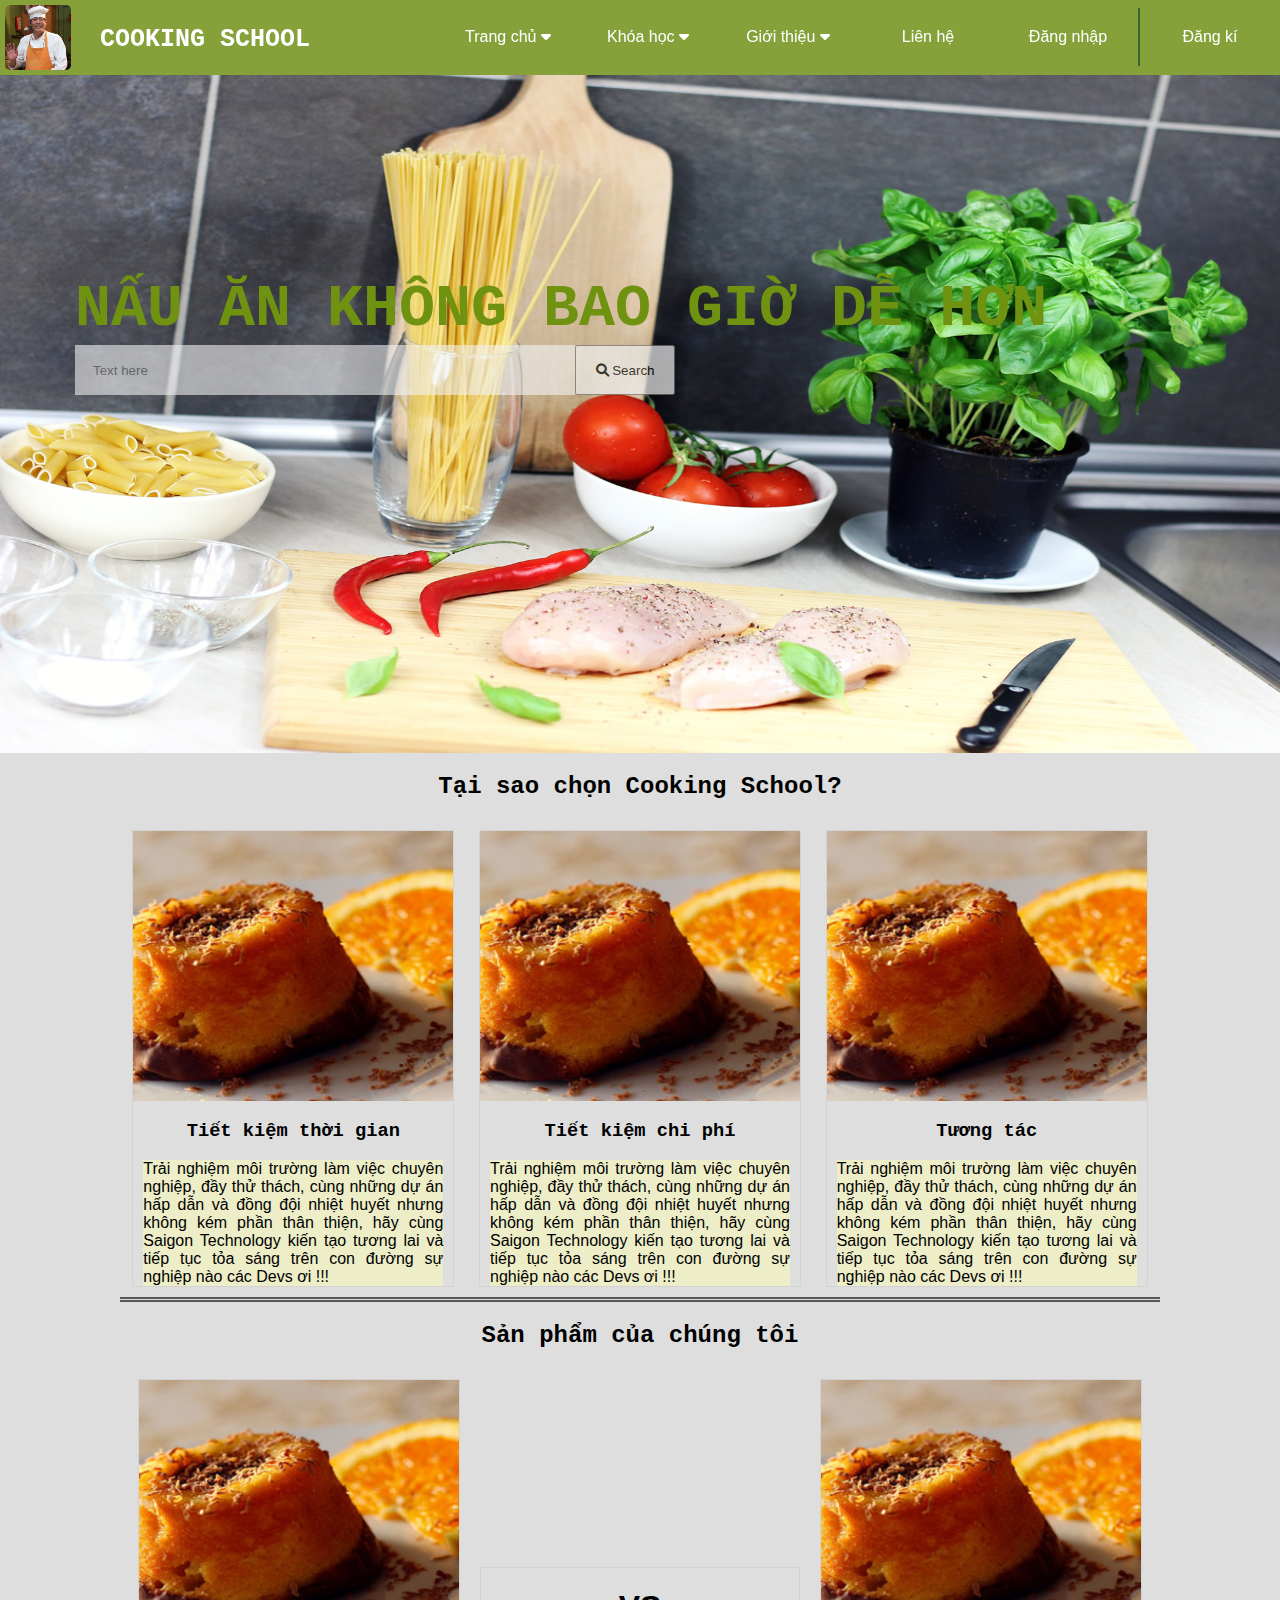
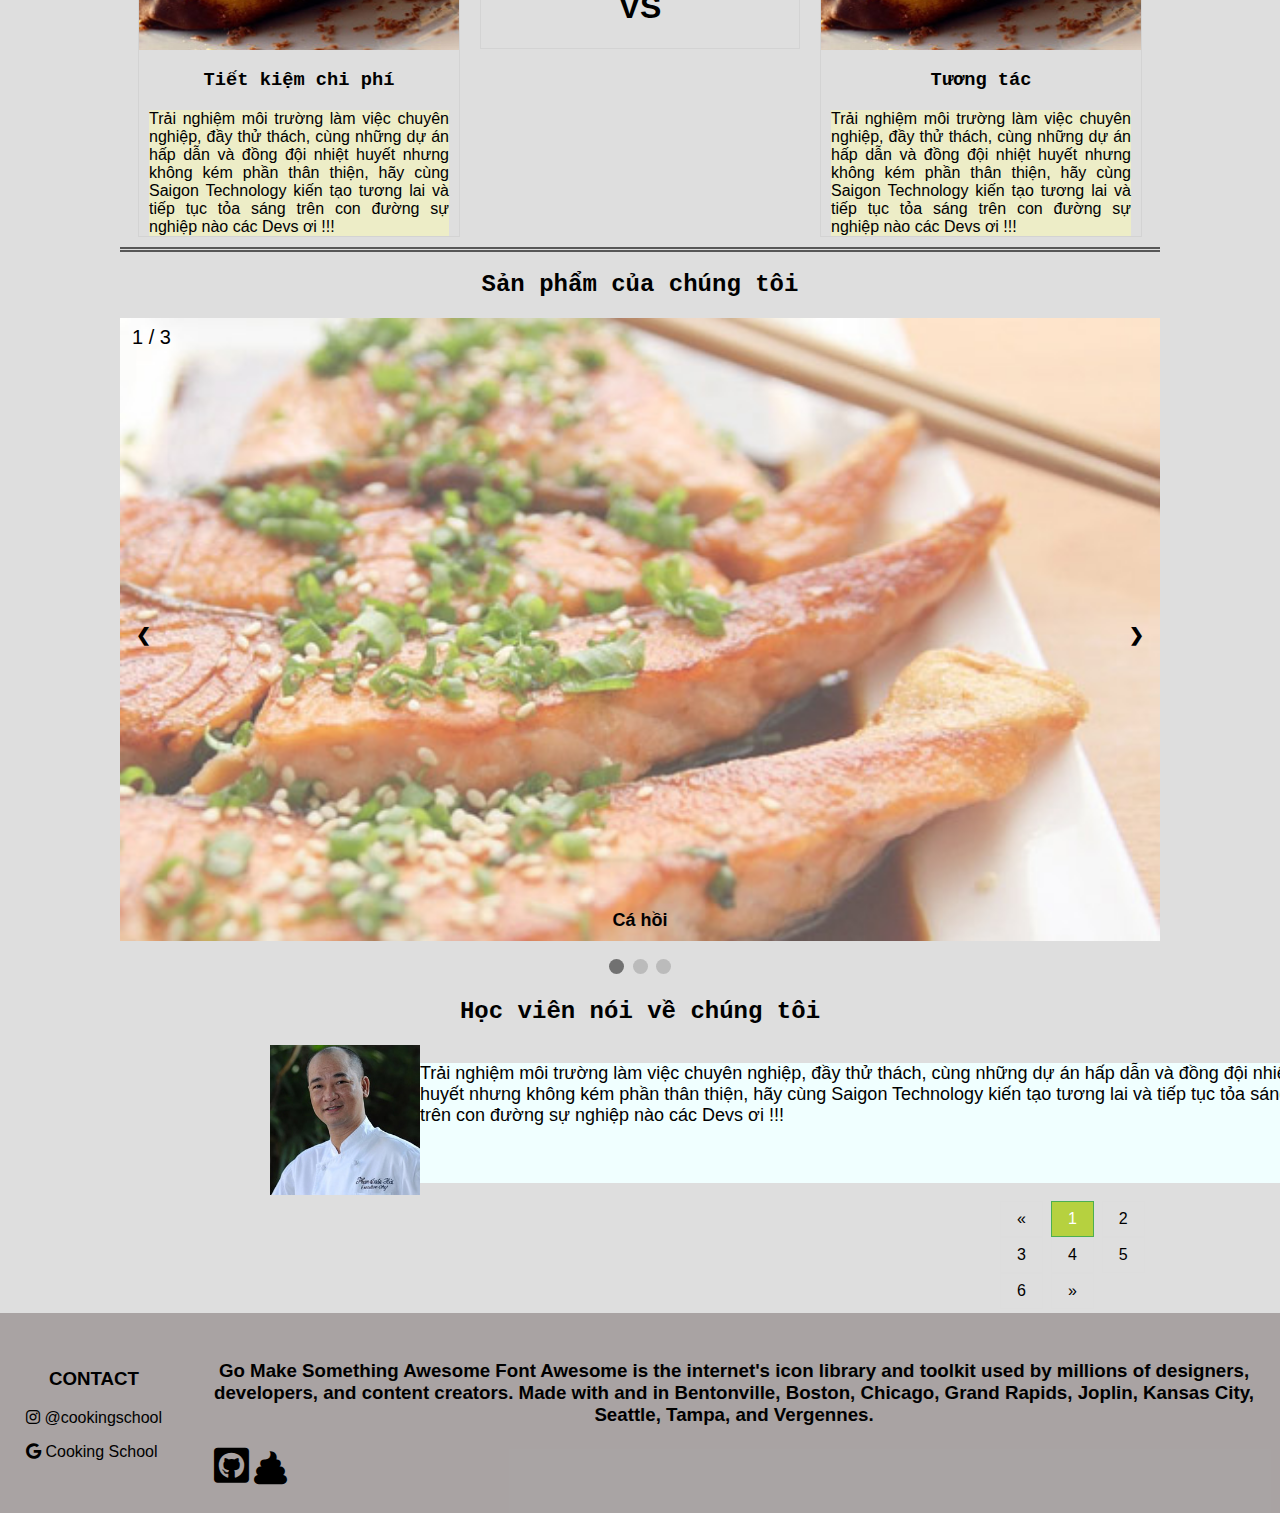
==== commit 71b9f450: "Landing page" ====
--- a/Index.html
+++ b/Index.html
@@ -18,6 +18,11 @@
       <!-- logo -->
       <img src="images/team4.jpg" alt="headerlogo" />
 
+      <!-- name page -->
+      <div class="name-page">
+        <p>COOKING SCHOOL</p>
+      </div>
+
       <!-- header-menu -->
       <div>
         <div class="dropdown">
@@ -29,7 +34,7 @@
         </div>
 
         <div class="dropdown">
-          <button class="dropbtn" style="border-right: 1px solid rgba(58, 58, 58, 0.702)">Liên hệ</button>
+          <button class="dropbtn">Liên hệ</button>
         </div>
 
         <div class="dropdown">
@@ -89,29 +94,29 @@
         <div class="box-row">
           <img src="images/gl1.jpg" alt="cake" />
 
-          <h1>Tiết kiệm thời gian</h1>
-
-          <p>
-            Trải nghiệm môi trường làm việc chuyên nghiệp, đầy thử thách, cùng những dự án hấp dẫn và đồng đội nhiệt huyết nhưng không kém phần thân
-            thiện, hãy cùng Saigon Technology kiến tạo tương lai và tiếp tục tỏa sáng trên con đường sự nghiệp nào các Devs ơi !!!
-          </p>
-        </div>
-
-        <div class="box-row">
-          <img src="images/gl1.jpg" alt="cake" />
-
-          <h1>Tiết kiệm chi phí</h1>
-
-          <p>
-            Trải nghiệm môi trường làm việc chuyên nghiệp, đầy thử thách, cùng những dự án hấp dẫn và đồng đội nhiệt huyết nhưng không kém phần thân
-            thiện, hãy cùng Saigon Technology kiến tạo tương lai và tiếp tục tỏa sáng trên con đường sự nghiệp nào các Devs ơi !!!
-          </p>
-        </div>
-
-        <div class="box-row">
-          <img src="images/gl1.jpg" alt="cake" />
-
-          <h1>Tương tác</h1>
+          <h3>Tiết kiệm thời gian</h3>
+
+          <p>
+            Trải nghiệm môi trường làm việc chuyên nghiệp, đầy thử thách, cùng những dự án hấp dẫn và đồng đội nhiệt huyết nhưng không kém phần thân
+            thiện, hãy cùng Saigon Technology kiến tạo tương lai và tiếp tục tỏa sáng trên con đường sự nghiệp nào các Devs ơi !!!
+          </p>
+        </div>
+
+        <div class="box-row">
+          <img src="images/gl1.jpg" alt="cake" />
+
+          <h3>Tiết kiệm chi phí</h3>
+
+          <p>
+            Trải nghiệm môi trường làm việc chuyên nghiệp, đầy thử thách, cùng những dự án hấp dẫn và đồng đội nhiệt huyết nhưng không kém phần thân
+            thiện, hãy cùng Saigon Technology kiến tạo tương lai và tiếp tục tỏa sáng trên con đường sự nghiệp nào các Devs ơi !!!
+          </p>
+        </div>
+
+        <div class="box-row">
+          <img src="images/gl1.jpg" alt="cake" />
+
+          <h3>Tương tác</h3>
 
           <p>
             Trải nghiệm môi trường làm việc chuyên nghiệp, đầy thử thách, cùng những dự án hấp dẫn và đồng đội nhiệt huyết nhưng không kém phần thân
@@ -130,34 +135,34 @@
       </div>
 
       <!-- box-content -->
-      <div class="box-container" style="justify-content: center;">
-        <div class="box-row">
-          <img src="images/gl1.jpg" alt="cake" />
-
-          <h1>Tiết kiệm chi phí</h1>
-
-          <p>
-            Trải nghiệm môi trường làm việc chuyên nghiệp, đầy thử thách, cùng những dự án hấp dẫn và đồng đội nhiệt huyết nhưng không kém phần thân
-            thiện, hãy cùng Saigon Technology kiến tạo tương lai và tiếp tục tỏa sáng trên con đường sự nghiệp nào các Devs ơi !!!
-          </p>
-        </div>
-
-        <div class="box-row" style="align-self: center; width: 320px;">
+      <div class="box-container" style="justify-content: center">
+        <div class="box-row">
+          <img src="images/gl1.jpg" alt="cake" />
+
+          <h3>Tiết kiệm chi phí</h3>
+
+          <p>
+            Trải nghiệm môi trường làm việc chuyên nghiệp, đầy thử thách, cùng những dự án hấp dẫn và đồng đội nhiệt huyết nhưng không kém phần thân
+            thiện, hãy cùng Saigon Technology kiến tạo tương lai và tiếp tục tỏa sáng trên con đường sự nghiệp nào các Devs ơi !!!
+          </p>
+        </div>
+
+        <div class="box-row" style="align-self: center; width: 320px">
           <h1>VS</h1>
         </div>
 
         <div class="box-row">
           <img src="images/gl1.jpg" alt="cake" />
 
-          <h1>Tương tác</h1>
-
-          <p>
-            Trải nghiệm môi trường làm việc chuyên nghiệp, đầy thử thách, cùng những dự án hấp dẫn và đồng đội nhiệt huyết nhưng không kém phần thân
-            thiện, hãy cùng Saigon Technology kiến tạo tương lai và tiếp tục tỏa sáng trên con đường sự nghiệp nào các Devs ơi !!!
-          </p>
-        </div>
-      </div>
-      
+          <h3>Tương tác</h3>
+
+          <p>
+            Trải nghiệm môi trường làm việc chuyên nghiệp, đầy thử thách, cùng những dự án hấp dẫn và đồng đội nhiệt huyết nhưng không kém phần thân
+            thiện, hãy cùng Saigon Technology kiến tạo tương lai và tiếp tục tỏa sáng trên con đường sự nghiệp nào các Devs ơi !!!
+          </p>
+        </div>
+      </div>
+
       <div class="line-break"></div>
     </div>
 
@@ -201,7 +206,8 @@
 
     <!-- content -->
     <div class="content">
-      <div class="title"><!--  -->
+      <div class="title">
+        <!--  -->
         <h2>Học viên nói về chúng tôi</h2>
       </div>
 
@@ -234,12 +240,12 @@
         <a href="#">6</a>
         <a href="#">&raquo;</a>
       </div>
-    </div><!--  -->
+    </div>
 
     <!-- footer -->
     <footer class="footer-container">
-      <div class="box-row" style="margin-left: 100px">
-        <h1>CONTACT</h1>
+      <div class="box-row">
+        <h3>CONTACT</h3>
 
         <p style="background-color: rgba(255, 255, 255, 0)"><i class="fa-brands fa-instagram"></i> @cookingschool</p>
 
@@ -248,10 +254,10 @@
         </p>
       </div>
 
-      <div class="box-row" style="margin-left: 150px; margin-top: 50px; margin-right: 50px">
+      <div class="box-row">
         <h3>
-          Go Make Something Awesome Font Awesome is the internet's icon library and toolkit used by millions of designers, developers, and content
-          creators. Made with and in Bentonville, Boston, Chicago, Grand Rapids, Joplin, Kansas City, Seattle, Tampa, and Vergennes.
+          Go Make Something Awesome Font Awesome is the internet's icon library and toolkit used by millions of designers, <br> developers, and content
+          creators. Made with and in Bentonville, Boston, Chicago, Grand Rapids, Joplin, Kansas City,<br> Seattle, Tampa, and Vergennes.
         </h3>
 
         <span><i class="fa-brands fa-github-square" style="font-size: 40px"></i></span>
@@ -259,6 +265,8 @@
       </div>
     </footer>
   </body>
+
+  <!-- script -->
   <script type="text/javascript" src="js/main.js"></script>
   <script type="text/javascript" src="js/slides.js"></script>
   <script>
--- a/style/style.css
+++ b/style/style.css
@@ -1,6 +1,6 @@
 body {
   margin: 0px;
-  background-color: beige;
+  background-color: rgb(222, 222, 222);
   font-family: Helvetica, sans-serif;
 }
 
@@ -32,6 +32,22 @@
   margin-right: 300px;
 }
 /* End Margin */
+
+.name-page{
+  position: absolute;
+  display: block;
+  height: 75px;
+  margin-left: 100px;
+  padding: auto;
+  text-align: center;
+}
+
+.name-page > p{
+  font-family: Courier New, serif;
+  font-weight: bold;
+  font-size: 25px;
+  color: white;
+}
 
 .dropdown {
   float: right;
@@ -51,6 +67,7 @@
   margin: 0;
   cursor: pointer;
   transition: background-color 0.5s;
+  font-family: 'Trebuchet MS', sans-serif;
 }
 
 .dropdown:hover .dropbtn {
@@ -64,6 +81,7 @@
   min-width: 160px;
   box-shadow: 0px 8px 16px 0px rgba(0, 0, 0, 0.2);
   z-index: 1;
+  border-radius: 10px;
 }
 
 .dropdown-content a {
@@ -77,7 +95,8 @@
 }
 
 .dropdown-content a:hover {
-  background-color: rgba(221, 221, 221, 0.663);
+  background-color: rgb(84 121 88 / 49%);
+  border-radius: 10px;
 }
 
 .dropdown:hover .dropdown-content {
@@ -101,9 +120,11 @@
 
 .header-image-container div p {
   position: absolute;
-  top: 180px;
+  font-family: Courier New, serif;
+  font-size: 60px;
+  top: 140px;
   left: 75px;
-  color: rgb(6, 185, 53);
+  color: rgb(112 146 17);
 }
 
 .header-image-container div input {
--- a/style/main.css
+++ b/style/main.css
@@ -1,17 +1,21 @@
 /* Header */
 .header-container {
   position: sticky;
-  position: -webkit-sticky;
   z-index: 1;
   top: 0px;
   width: 100%;
   height: 75px;
-  background-color: rgba(25, 27, 39, 0.833);
+  background-color: rgba(112, 146, 17, 0.802);
+}
+
+.header-container div div:nth-child(2) {
+  border-right: 2px solid rgb(53, 101, 53);
 }
 
 .header-container > img {
   display: block;
   position: absolute;
+  border-radius: 5px;
   width: auto;
   height: 65px;
   margin: 5px;
@@ -25,6 +29,7 @@
 .content .title {
   display: flex;
   justify-content: center;
+  font-family: Courier New, serif;
   transition: font-size 0.5s;
 }
 
@@ -35,7 +40,7 @@
 }
 
 .content .line-break {
-  border-bottom: 2px solid red;
+  border-bottom: 5px double rgba(32, 32, 32, 0.714);
 }
 
 .content .box-container {
@@ -45,6 +50,15 @@
 }
 
 .content .box-container .box-row {
+  display: flexbox;
+  border: 1.5px solid lightgray;
+  margin: 10px;
+  align-content:center;
+  text-align: center;
+}
+
+.content .box-container .box-row:hover {
+  box-shadow: 0 4px 8px 0 rgba(0, 0, 0, 0.2), 0 6px 20px 0 rgba(0, 0, 0, 0.19);
 }
 
 .content .box-container .box-row img {
@@ -55,19 +69,22 @@
   background-size: contain;
 }
 
-.content .box-container .box-row h1 {
+.content .box-container .box-row h3 {
   display: block;
   position: relative;
   color: black;
   text-align: center;
+  font-family: Courier New, serif;
 }
 
 .content .box-container .box-row p {
   display: block;
   width: 300px;
   position: relative;
+  margin: auto;
   color: black;
-  text-align: center;
+  text-align: justify;
+  font-family: 'Trebuchet MS', sans-serif;
   background-color: rgba(239, 239, 194, 0.835);
 }
 
@@ -82,13 +99,19 @@
   justify-content: space-around;
 }
 
+.footer-container > .box-row h3{
+  text-align: center;
+}
+
+.footer-container > .box-row{
+  margin: auto;
+}
+
 /* Feedback */
 .feedback {
   position: relative;
   display: flex;
   justify-content: space-around;
-  margin-left: 150px;
-  margin-right: 150px;
 }
 
 .feedback .feedback-img {
@@ -109,22 +132,14 @@
   height: 150px;
   width: 150px;
   opacity: 0;
-  bottom: 5.4px;
+  bottom: 6px;
   left: 150px;
   transition: 0.5s ease;
-  font-size: 16px;
   background-color: rgb(255, 255, 255);
 }
 
 .feedback .feedback-img .feedback-img-text-overlay {
-  position: absolute;
-  color: rgb(0, 0, 0);
-  font-size: 16px;
-  top: 50%;
-  left: 50%;
-  -webkit-transform: translate(-50%, -50%);
-  -ms-transform: translate(-50%, -50%);
-  transform: translate(-50%, -50%);
+  padding: 55px 10px;
   text-align: center;
 }
 
@@ -139,4 +154,5 @@
   font-size: 18px;
   color: black;
   background-color: rgb(240, 255, 255);
+  font-family: 'Trebuchet MS', sans-serif;
 }
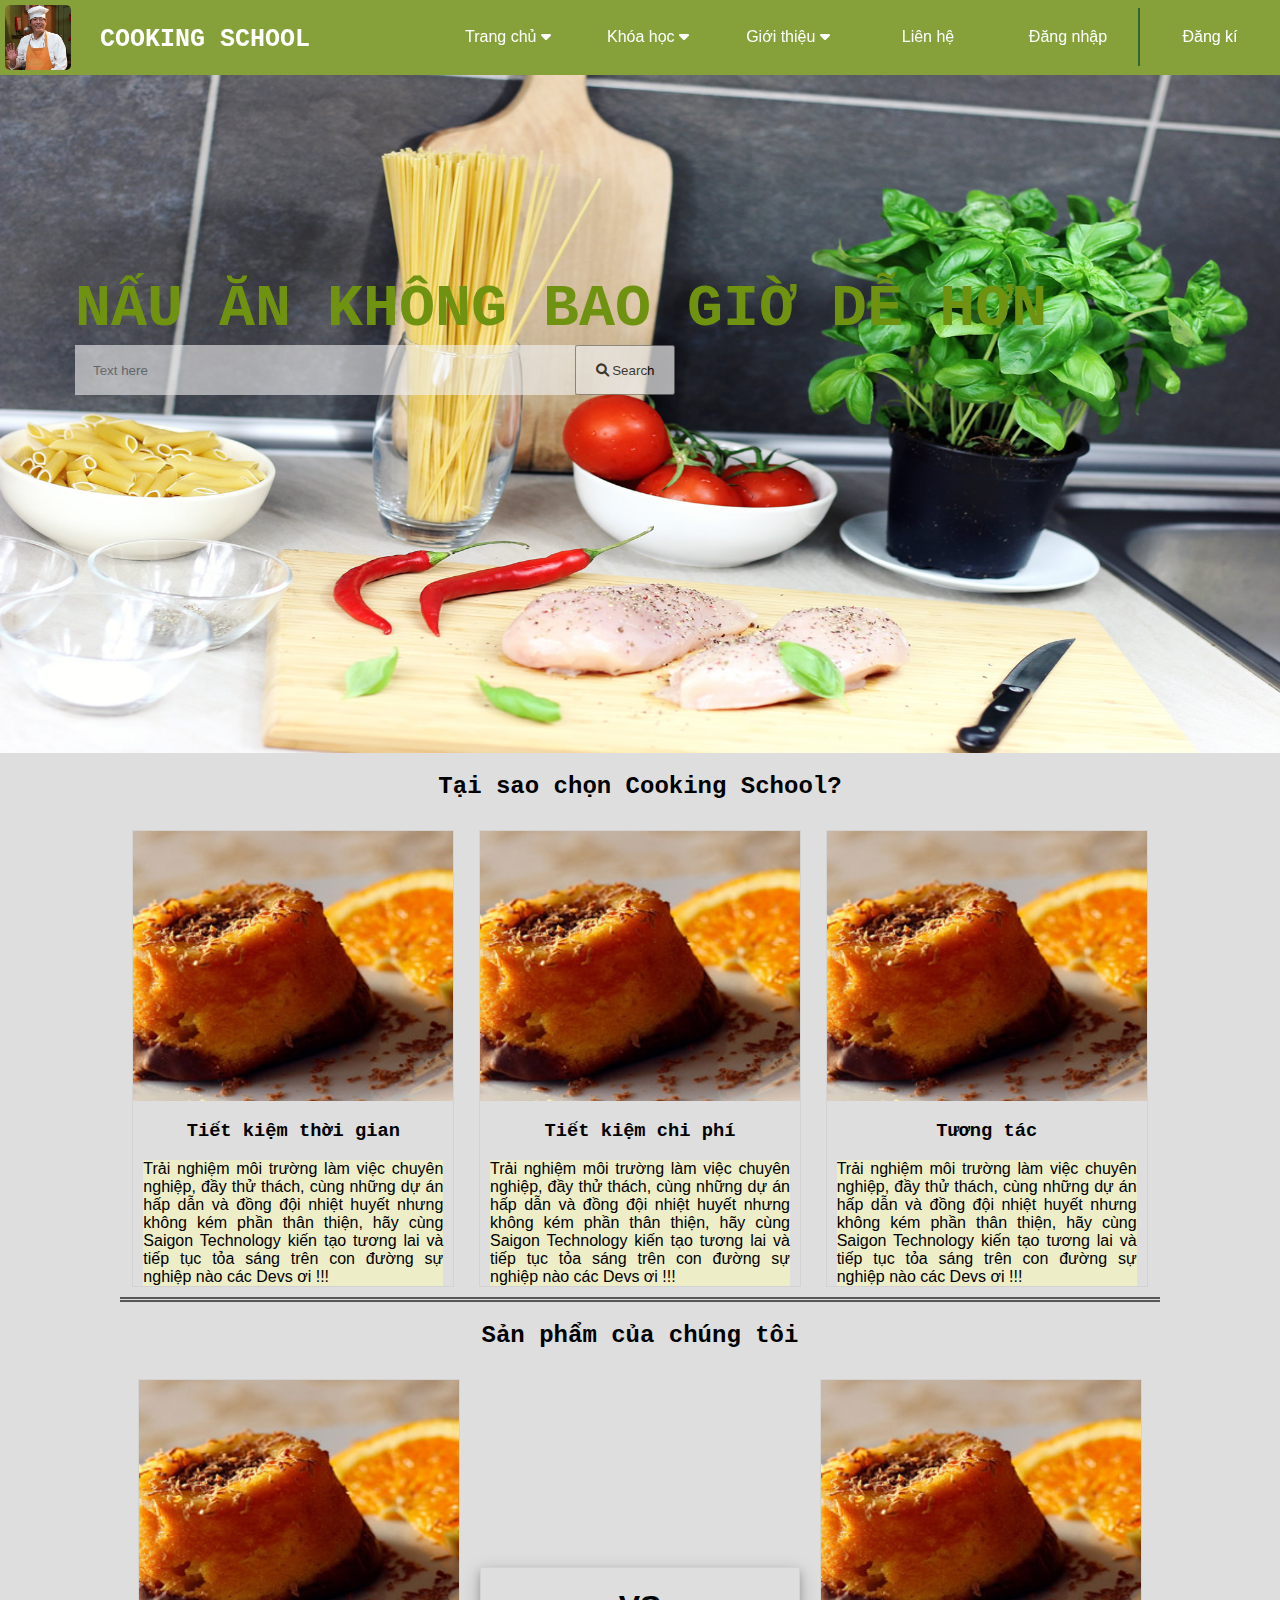
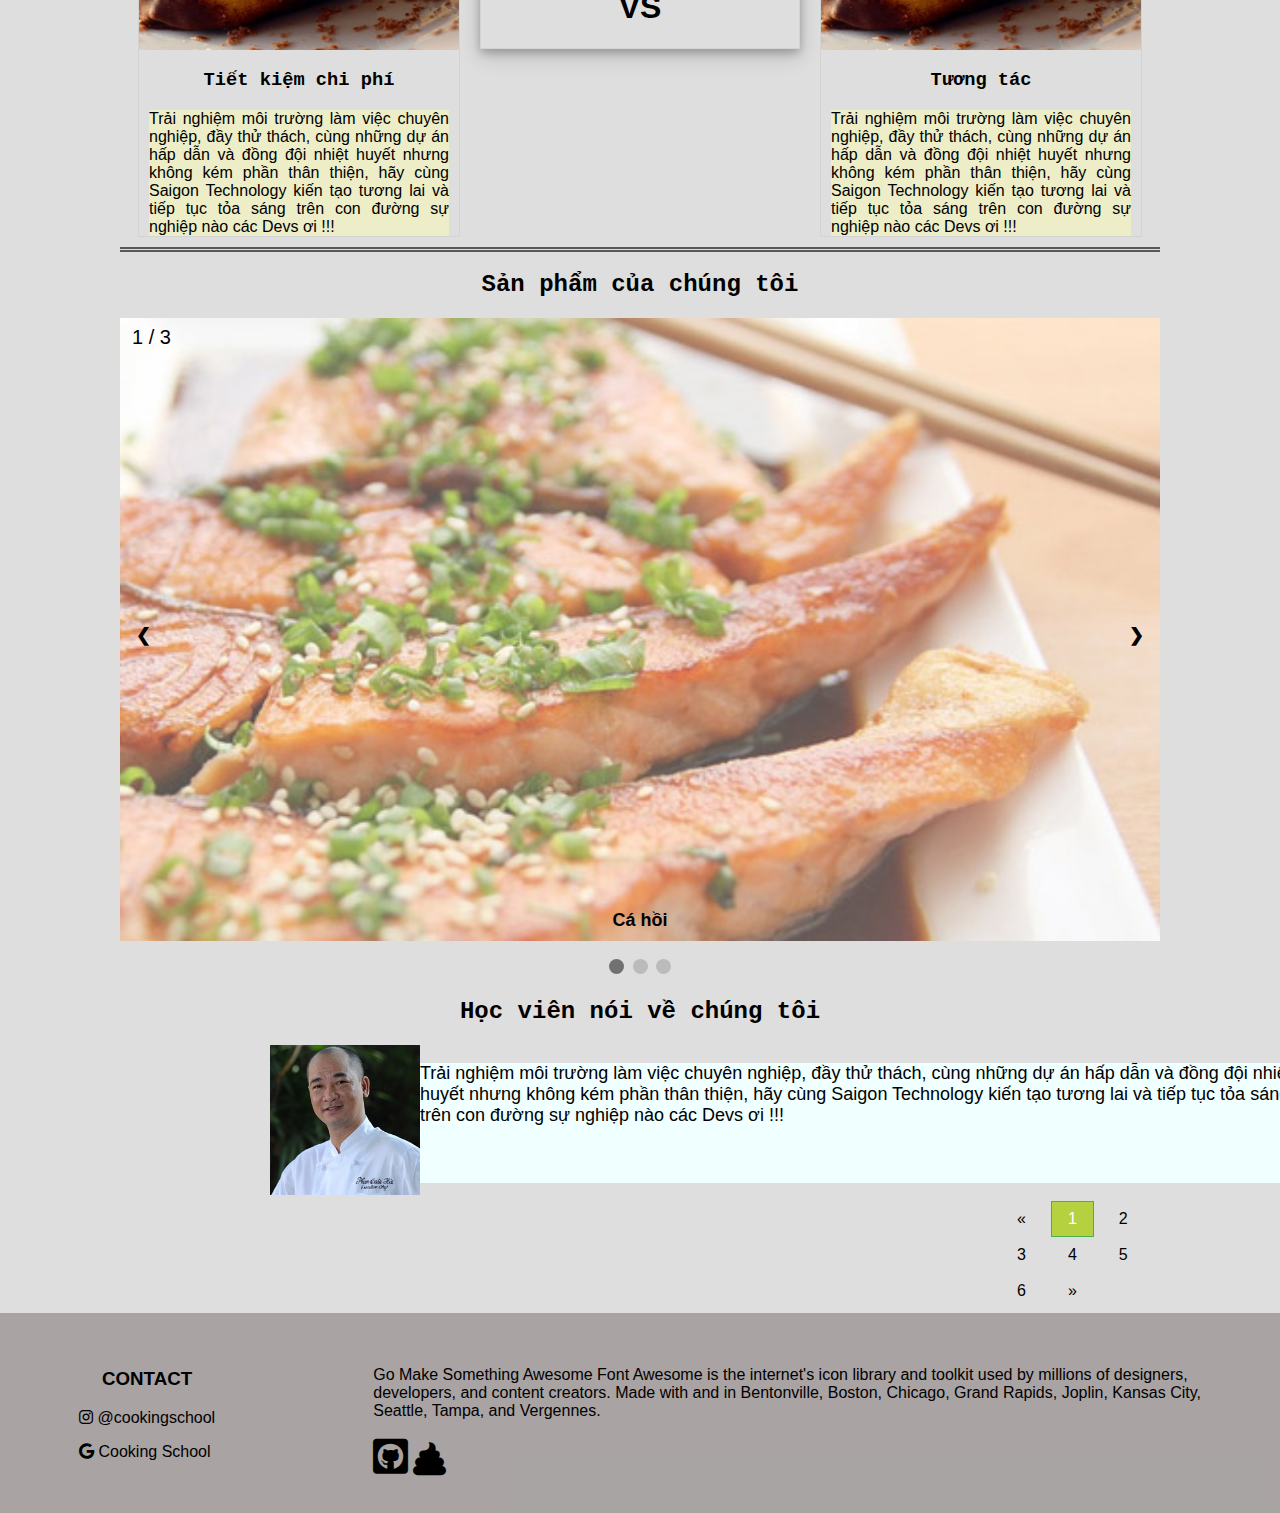
==== commit 87aa49b6: "Landing page" ====
--- a/Index.html
+++ b/Index.html
@@ -147,7 +147,7 @@
           </p>
         </div>
 
-        <div class="box-row" style="align-self: center; width: 320px">
+        <div class="box-row" style="align-self: center; width: 320px; box-shadow: 0 4px 8px 0 rgba(0, 0, 0, 0.2), 0 6px 20px 0 rgba(0, 0, 0, 0.19);">
           <h1>VS</h1>
         </div>
 
@@ -255,10 +255,10 @@
       </div>
 
       <div class="box-row">
-        <h3>
+        <p>
           Go Make Something Awesome Font Awesome is the internet's icon library and toolkit used by millions of designers, <br> developers, and content
           creators. Made with and in Bentonville, Boston, Chicago, Grand Rapids, Joplin, Kansas City,<br> Seattle, Tampa, and Vergennes.
-        </h3>
+        </p>
 
         <span><i class="fa-brands fa-github-square" style="font-size: 40px"></i></span>
         <span><i class="fa-solid fa-poop" style="font-size: 33px"></i></span>
--- a/style/style.css
+++ b/style/style.css
@@ -241,7 +241,7 @@
 }
 
 .pagination a:hover:not(.active) {
-  background-color: #ddd;
+  background-color: rgba(101, 174, 75, 0.33);
 }
 
 /* Slideshow container */
--- a/style/main.css
+++ b/style/main.css
@@ -50,7 +50,6 @@
 }
 
 .content .box-container .box-row {
-  display: flexbox;
   border: 1.5px solid lightgray;
   margin: 10px;
   align-content:center;
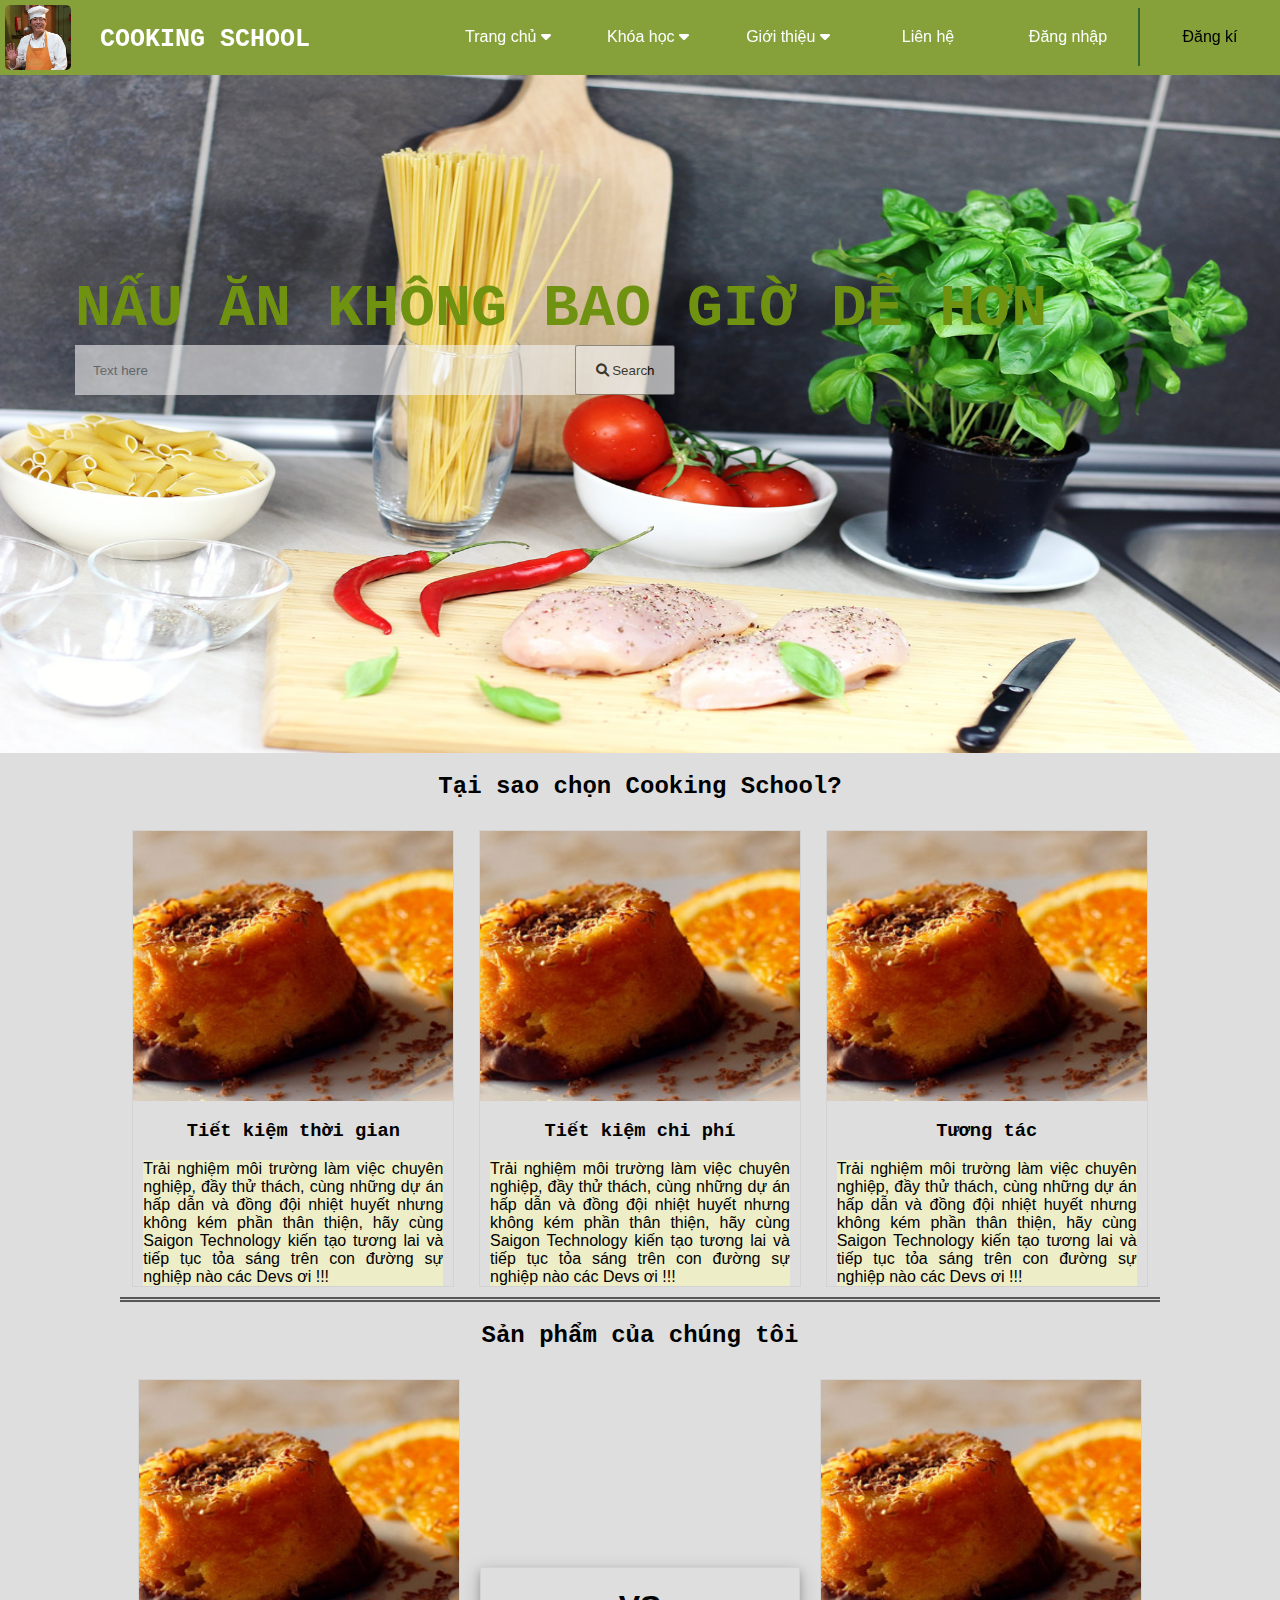
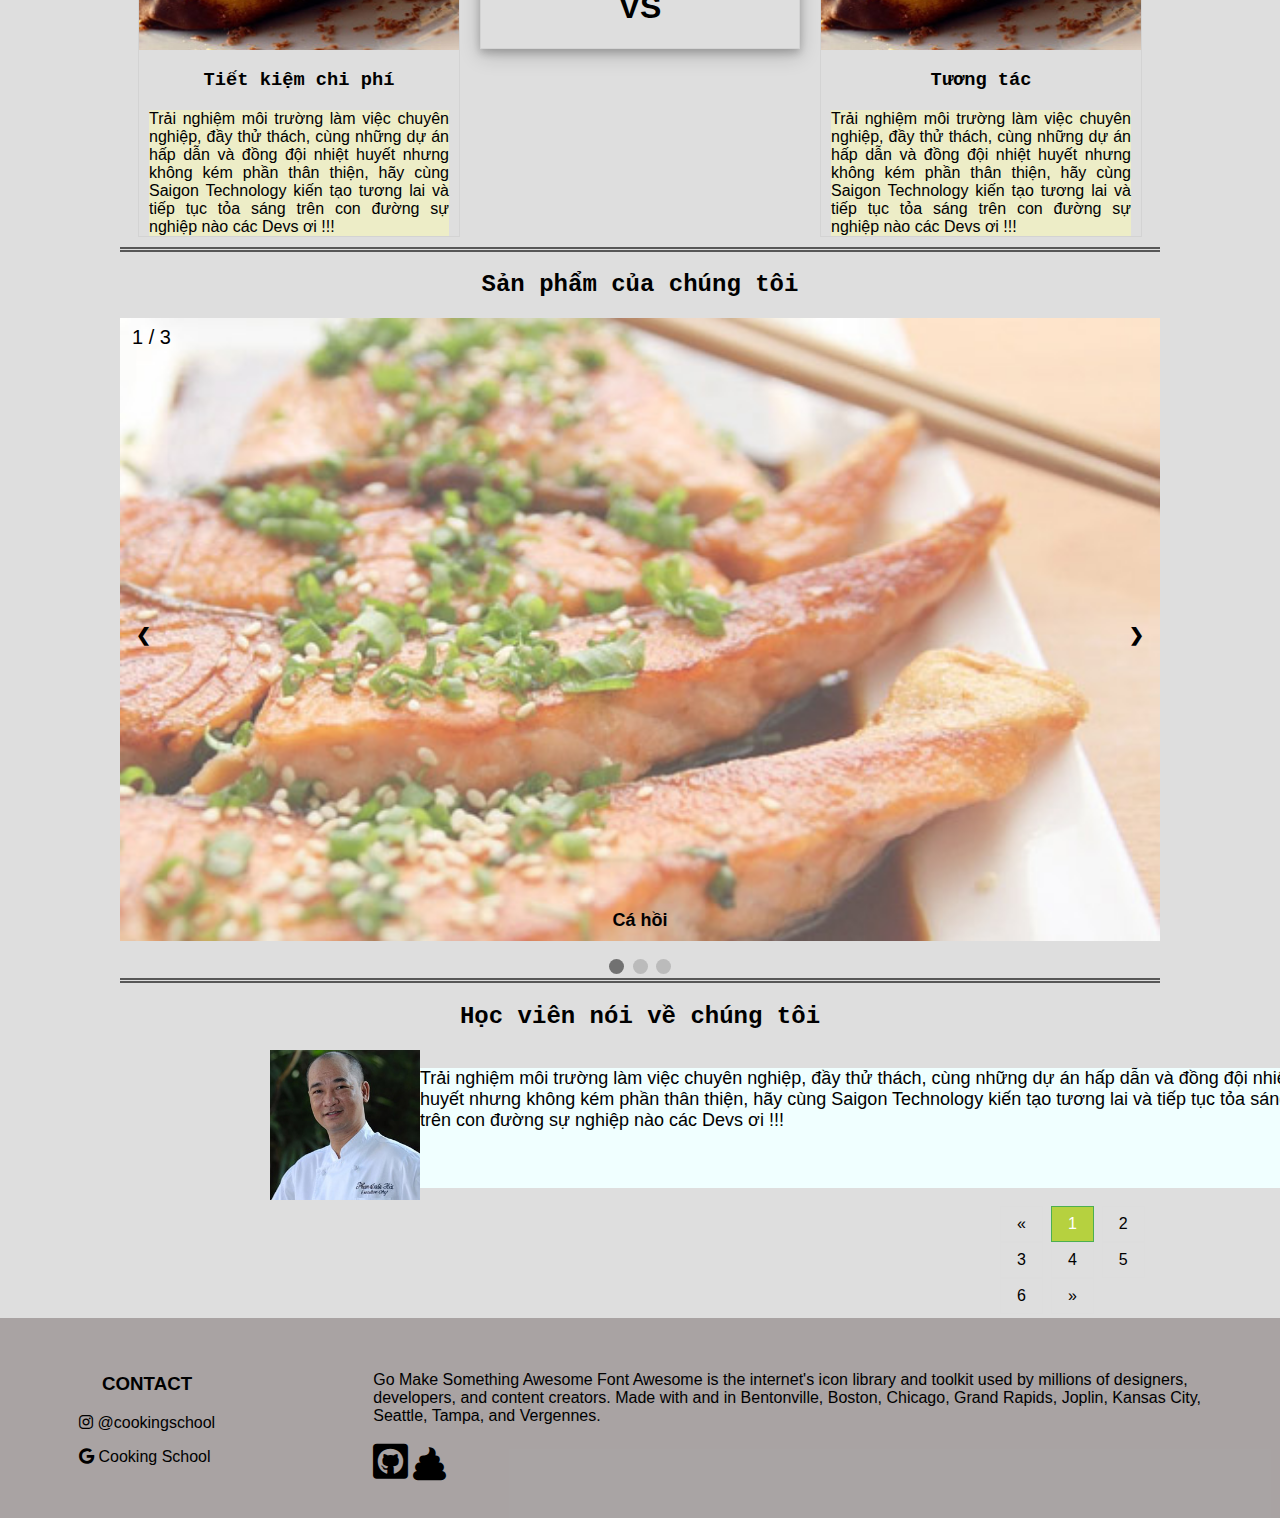
==== commit c3ff7763: "Add new page" ====
--- a/Index.html
+++ b/Index.html
@@ -26,7 +26,7 @@
       <!-- header-menu -->
       <div>
         <div class="dropdown">
-          <button class="dropbtn">Đăng kí</button>
+          <button class="dropbtn"><a href="/pages/sign-up.html">Đăng kí</a></button>
         </div>
 
         <div class="dropdown">
@@ -202,8 +202,10 @@
         <span class="dot" onclick="currentSlide(2)"></span>
         <span class="dot" onclick="currentSlide(3)"></span>
       </div>
-    </div>
-
+
+      <div class="line-break"></div>
+    </div>
+    
     <!-- content -->
     <div class="content">
       <div class="title">
--- a/style/style.css
+++ b/style/style.css
@@ -17,6 +17,12 @@
   color: black;
 }
 
+/* Style the horizontal ruler */
+hr {
+  border: 3px solid #f1f1f1;
+  margin-bottom: 25px;
+}
+
 .clearfix::after {
   content: '';
   clear: both;
@@ -33,7 +39,7 @@
 }
 /* End Margin */
 
-.name-page{
+.name-page {
   position: absolute;
   display: block;
   height: 75px;
@@ -42,7 +48,7 @@
   text-align: center;
 }
 
-.name-page > p{
+.name-page > p {
   font-family: Courier New, serif;
   font-weight: bold;
   font-size: 25px;
@@ -187,12 +193,6 @@
   width: 80%; /* Could be more or less, depending on screen size */
 }
 
-/* Style the horizontal ruler */
-hr {
-  border: 3px solid #f1f1f1;
-  margin-bottom: 25px;
-}
-
 /* The Close Button (x) */
 .close {
   position: absolute;
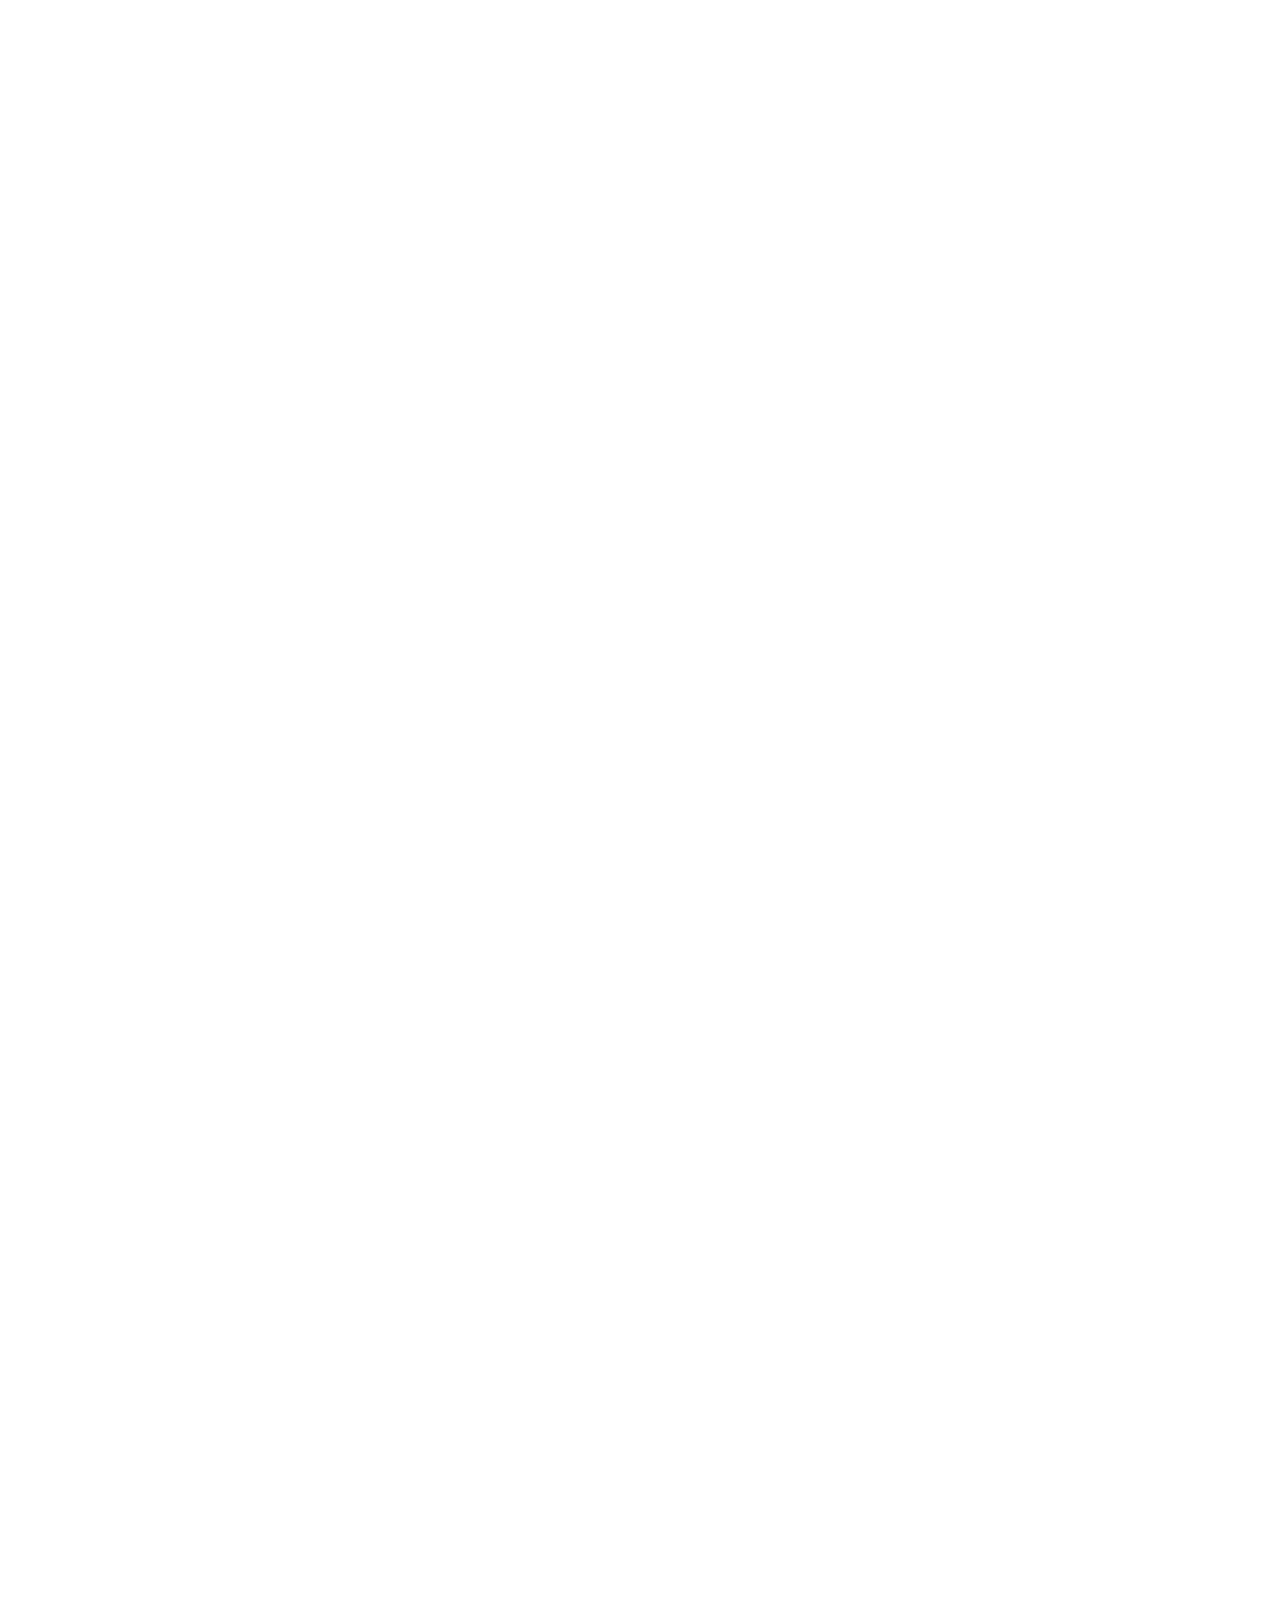
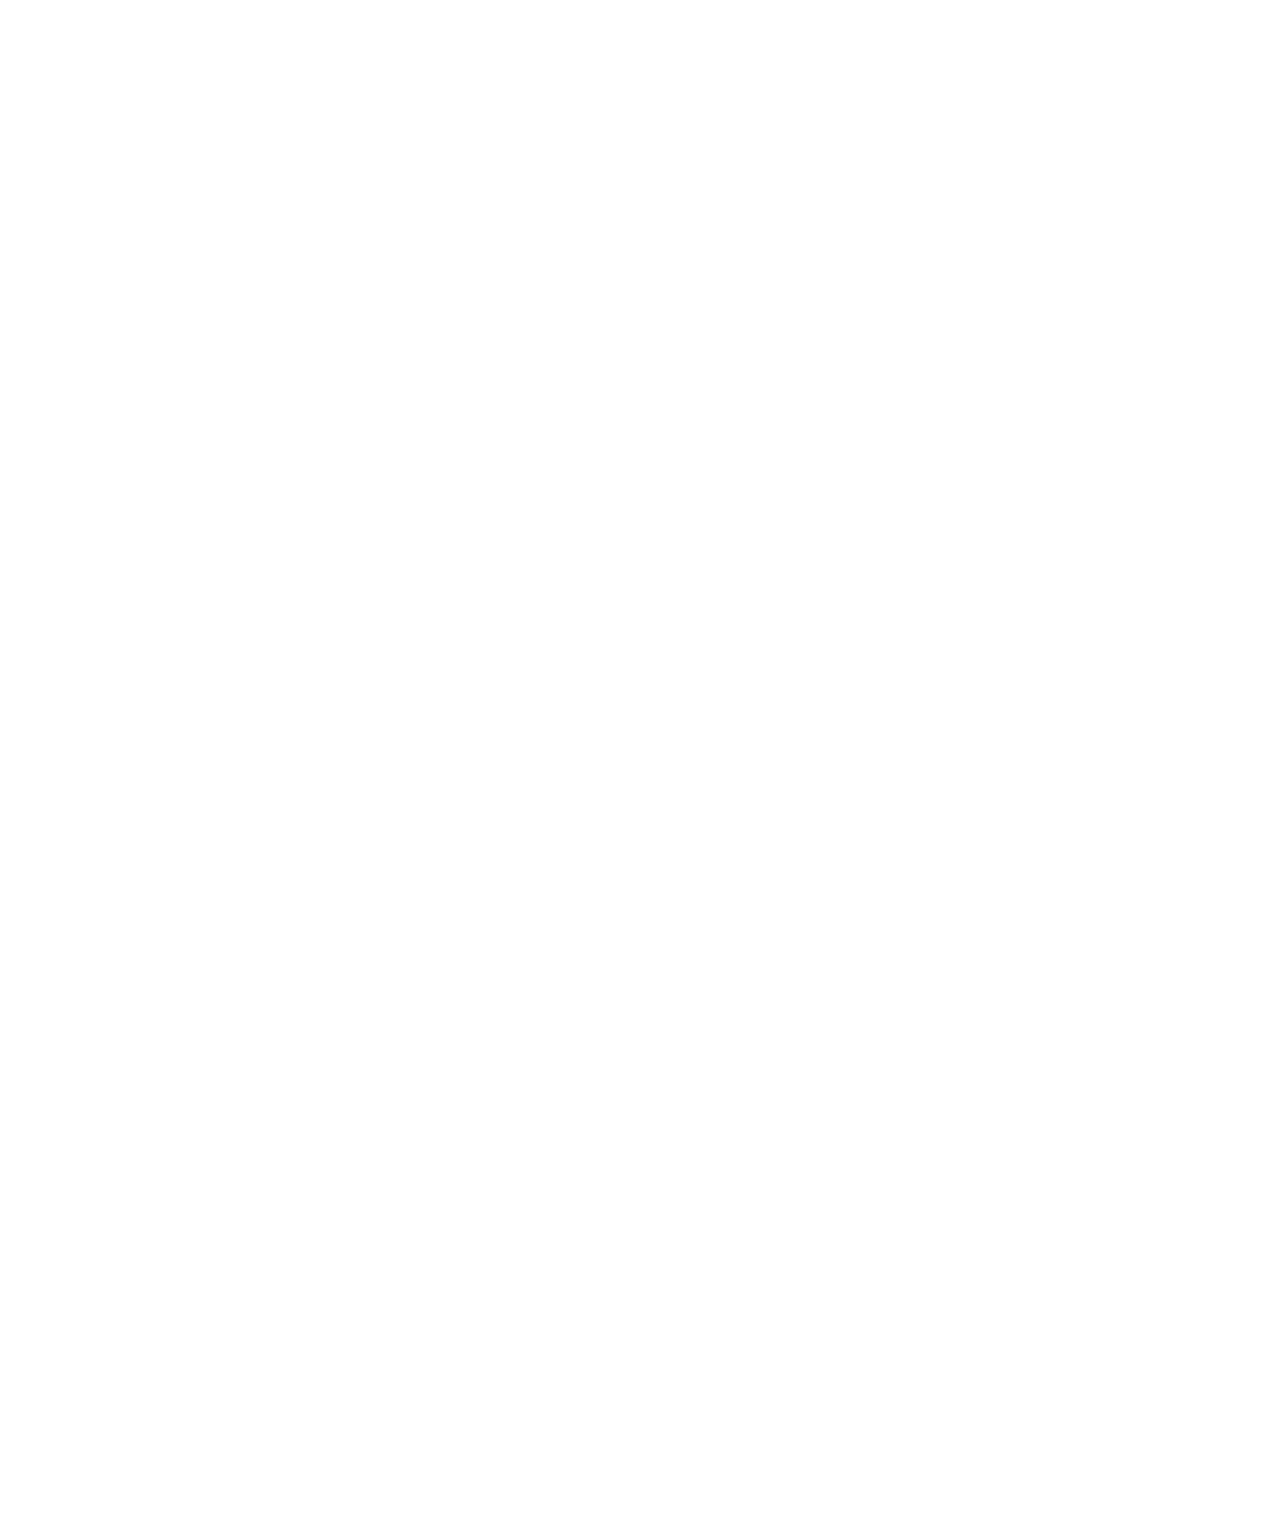
==== commit 8bb4a290: "Edit sign-up page" ====
--- a/Index.html
+++ b/Index.html
@@ -1,6 +1,6 @@
 <!DOCTYPE html>
 
-<html>
+<html class="loading-page">
   <head>
     <meta charset="utf-8" />
     <meta http-equiv="X-UA-Compatible" content="IE=edge" />
@@ -20,13 +20,13 @@
 
       <!-- name page -->
       <div class="name-page">
-        <p>COOKING SCHOOL</p>
+        <p><a href="Index.html">COOKING SCHOOL</a></p>
       </div>
 
       <!-- header-menu -->
       <div>
         <div class="dropdown">
-          <button class="dropbtn"><a href="/pages/sign-up.html">Đăng kí</a></button>
+          <button class="dropbtn"><a href="../CookingSchool/pages/sign-up.html">Đăng kí</a></button>
         </div>
 
         <div class="dropdown">
--- a/style/style.css
+++ b/style/style.css
@@ -14,7 +14,26 @@
 
 a {
   text-decoration: none;
-  color: black;
+  color: rgb(255, 255, 255);
+}
+
+/* loading-page */
+@keyframes example {
+  from {
+    opacity: 0;
+  }
+  to {
+    opacity: 1;
+  }
+}
+
+.loading-page {
+  opacity: 0;
+  animation-name: example;
+  animation-direction: normal;
+  animation-duration: 1s;
+  animation-timing-function: ease-out;
+  animation-fill-mode: forwards;
 }
 
 /* Style the horizontal ruler */
@@ -141,73 +160,6 @@
   height: 50px;
   opacity: 0.6;
 }
-input[type='text'],
-input[type='password'] {
-  width: 100%;
-  padding: 18px;
-  display: inline-block;
-  border: none;
-  background: #f1f1f1;
-}
-
-input[type='text']:focus,
-input[type='password']:focus {
-  background-color: #ddd;
-  outline: none;
-}
-
-.cancelbtn {
-  background-color: #f44336;
-}
-
-.cancelbtn,
-.signupbtn {
-  float: left;
-  padding: 14px 20px;
-  width: 50%;
-}
-
-.container-sign-up {
-  padding: 16px;
-}
-
-/* The Modal (background) */
-.modal {
-  display: none; /* Hidden by default */
-  position: fixed; /* Stay in place */
-  z-index: 1; /* Sit on top */
-  left: 0;
-  top: 0;
-  width: 100%; /* Full width */
-  height: 100%; /* Full height */
-  overflow: auto; /* Enable scroll if needed */
-  background-color: #474e5d50;
-  padding-top: 50px;
-}
-
-/* Modal Content/Box */
-.modal-content {
-  background-color: #fefefe;
-  margin: 5% auto 15% auto; /* 5% from the top, 15% from the bottom and centered */
-  border: 1px solid #888;
-  width: 80%; /* Could be more or less, depending on screen size */
-}
-
-/* The Close Button (x) */
-.close {
-  position: absolute;
-  right: 120px;
-  top: 80px;
-  font-size: 40px;
-  font-weight: bold;
-  color: #f1f1f1;
-}
-
-.close:hover,
-.close:focus {
-  color: #f44336;
-  cursor: pointer;
-}
 
 .header-image-container div button {
   position: absolute;
--- a/style/main.css
+++ b/style/main.css
@@ -8,7 +8,7 @@
   background-color: rgba(112, 146, 17, 0.802);
 }
 
-.header-container div div:nth-child(2) {
+.header-container  >div > div:nth-child(2) {
   border-right: 2px solid rgb(53, 101, 53);
 }
 
